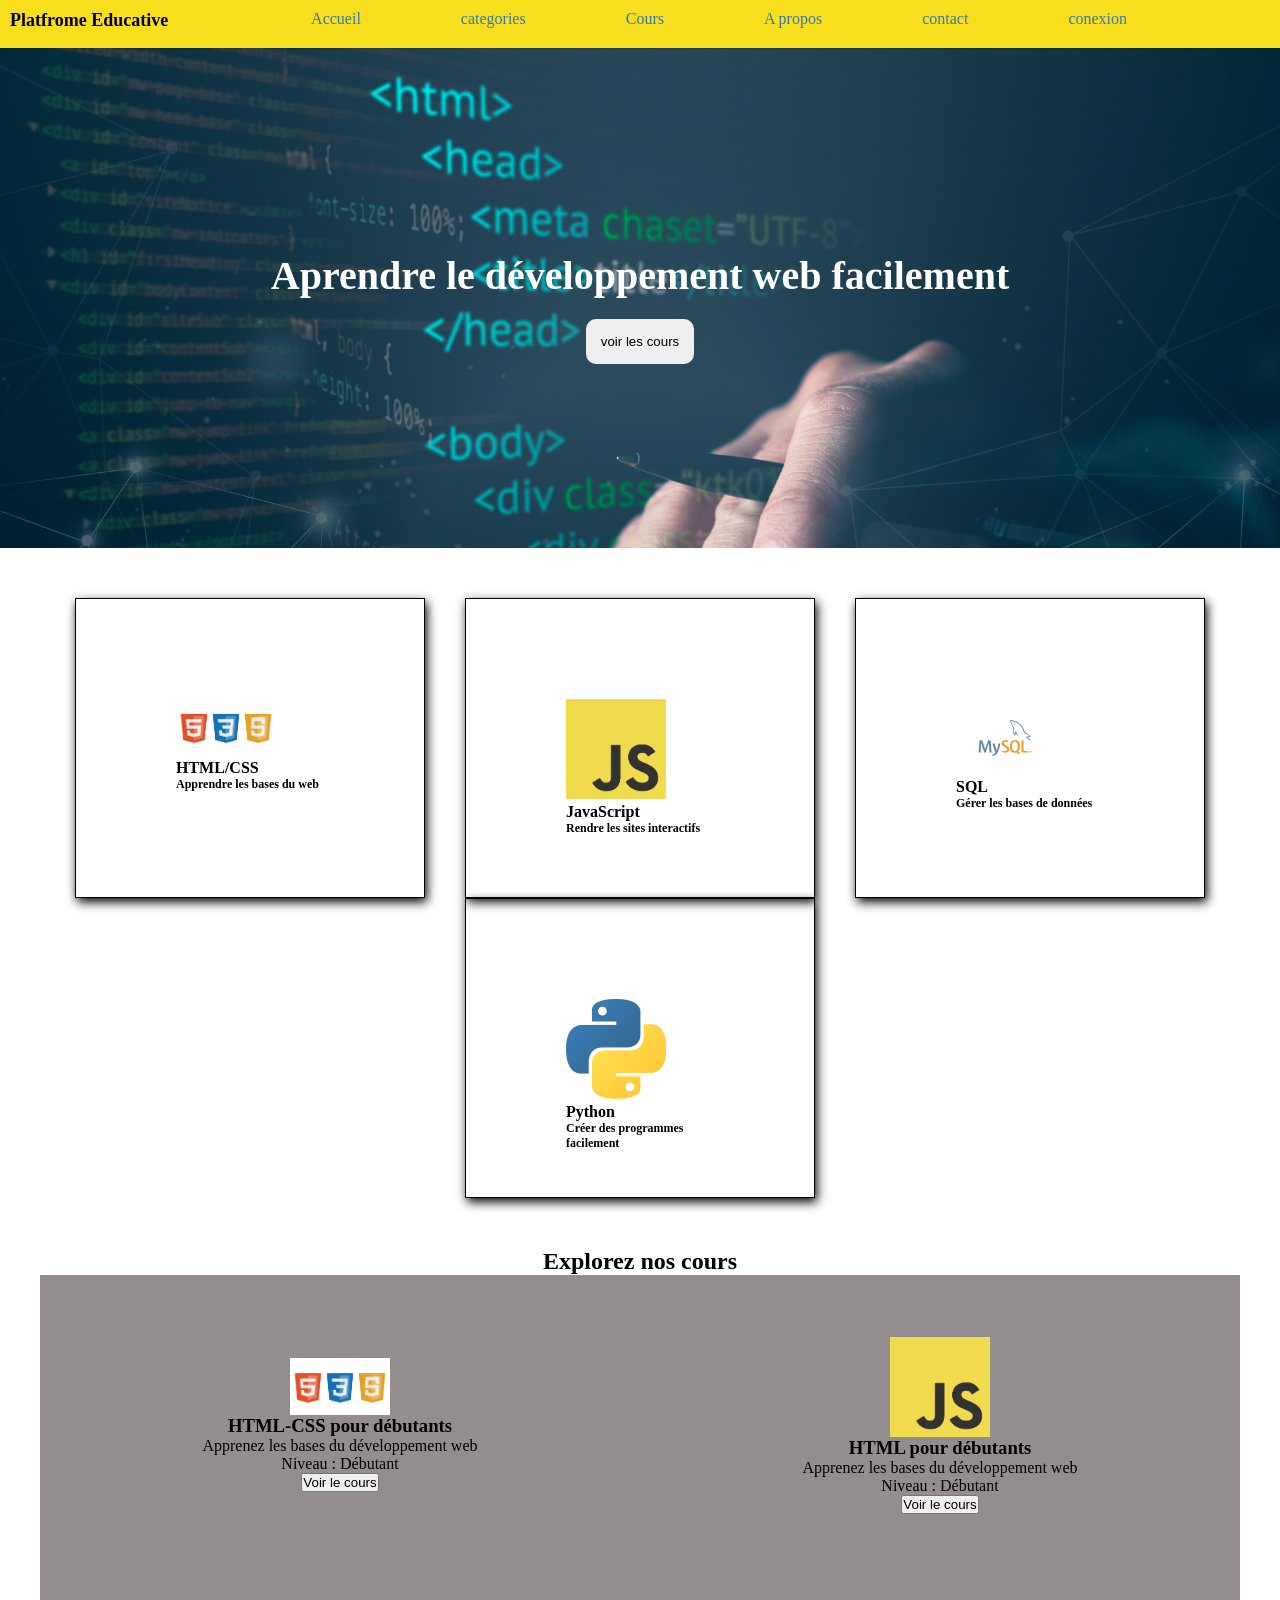
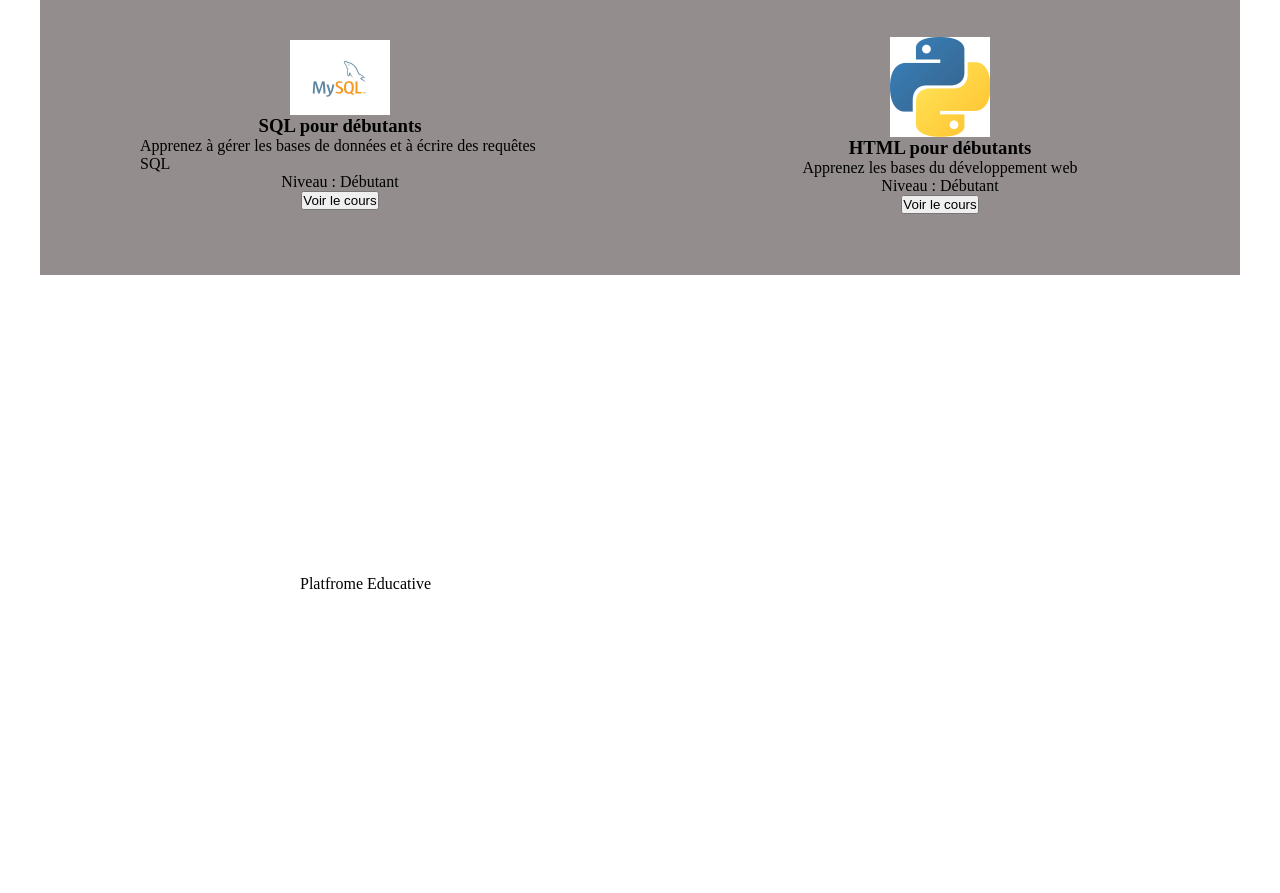
==== index.html @ da5acc84 "mon tout premier commit" ====
<!DOCTYPE html>
<html lang="en">

<head>
    <meta charset="UTF-8">
    <meta name="viewport" content="width=device-width, initial-scale=1.0">
    <title>Platfrome Educative</title>
    <link rel="stylesheet" href="style.css">
    <link rel="stylesheet" href="https://cdnjs.cloudflare.com/ajax/libs/font-awesome/6.5.1/css/all.min.css">
</head>

<body>
    <!-- le header -->
    <header>
        <h1 class="logo">Platfrome Educative</h1>
        <nav>
            <ul>
                <li><a href="#hero">Accueil</a></li>
                <li><a href="#categories">categories</a></li>
                <li><a href="#Cours">Cours</a></li>
                <li><a href="">A propos</a></li>
                <li><a href="contact">contact</a></li>
                <li><a href="">conexion</a></li>
            </ul>
        </nav>
    </header>

    <main>
        <!-- la section hero -->
        <section id="hero" class="hero">
            <div class="titre-hero">
                <h1>Aprendre le développement web facilement </h1>
                <h2></h2>
                <button>voir les cours</button>
            </div>
        </section>
        <!-- la section categories -->
        <section id="categories" class="categories">
            <!-- les categories de cours son dans cette div qui se nom CARTE -->
            <div class="categories-carte">
                <div class="carte">
                    <img src="images/ht-cs.jpg" alt="html-css">
                    <h3>HTML/CSS</h3>
                    <p>Apprendre les bases du web</p>
                </div>
                <div class="carte">
                    <img src="images/javascript.jpg" alt="javascript">
                    <h3>JavaScript</h3>
                    <p>Rendre les sites interactifs</p>
                </div>
                <div class="carte">
                    <img src="images/sql.jpg" alt="sql">
                    <h3>SQL</h3>
                    <p>Gérer les bases de données</p>
                </div>
                <div class="carte">
                    <img src="images/python.jpg" alt="python">
                    <h3>Python</h3>
                    <p>Créer des programmes facilement</p>
                </div>

            </div>
        </section>
        <!-- la section cours -->
        <section id="Cours" class="cours">
            <h2>Explorez nos cours </h2>
            <div class="conteneur-cours">
                <div class="carte-cours-html-css">
                    <img src="images/ht-cs.jpg" alt="html-css">
                    <h3>HTML-CSS pour débutants</h3>
                    <p>
                        Apprenez les bases du développement web
                    </p>
                    <span>Niveau : Débutant</span>
                    <button>Voir le cours</button>
                </div>
                <div class="carte-cours-js">
                    <img src="images/javascript.jpg" alt="javascript">
                    <h3>HTML pour débutants</h3>
                    <p>
                        Apprenez les bases du développement web
                    </p>
                    <span>Niveau : Débutant</span>
                    <button>Voir le cours</button>
                </div>
                <div class="carte-cours-sql">
                    <img src="images/sql.jpg" alt="sql">
                    <h3>SQL pour débutants</h3>
                    <p>
                        Apprenez à gérer les bases de données et à écrire des requêtes SQL
                    </p>
                    <span>Niveau : Débutant</span>
                    <button>Voir le cours</button>
                </div>
                <div class="carte-cours-python">
                    <img src="images/python.jpg" alt="python">
                    <h3>HTML pour débutants</h3>
                    <p>
                        Apprenez les bases du développement web
                    </p>
                    <span>Niveau : Débutant</span>
                    <button>Voir le cours</button>
                </div>
            </div>
        </section>
        <!-- la section ensignants -->
        <section id="Enseignants" class="ensignants"></section>
        <!-- la section statistique -->
        <section class="statistique"></section>
        <!-- la section temoignage  -->
        <section class="temoignage"></section>
        <!-- la section contact  -->
        <section id="contact" class="contact"></section>
    </main>
    <!-- le footer -->
    <footer>
        <p>Platfrome Educative</p>
    </footer>

</body>

</html>
---- style.css ----
* {
    margin: 0;
    padding: 0;
    box-sizing: border-box;
}

/* les couleurs 
menu:#111827
main:#9CA3AF 
footer:#6B7280*/
body {
    /* background-color: #111827; */
    font-family: serif;
}

header {
    padding: 10px;
    background-color: #f7df1e;
}

.logo {
    font-size: 18px;
    float: left;
}

nav ul {
    display: flex;
    justify-content: center;
    align-items: center;
    list-style: none;
    padding-bottom: 10px;
}

ul li a {
    text-decoration: none;
    color: #3776AB;
    padding: 50px;
}

/* la section hero */
.hero {
    background-image: url('images/html-css-collage-concept.jpg');
    background-size: cover;
    background-repeat: no-repeat;
    padding: 50px;
    height: 500px;
    display: flex;
    justify-content: center;
    align-items: center;
}

.titre-hero {
    display: flex;
    justify-content: center;
    align-items: center;
    flex-direction: column;
}

.titre-hero h1 {
    font-size: 40px;
    color: white;
    padding: 20px;
}

.titre-hero button {
    border: none;
    padding: 15px;
    border-radius: 10px;

}

/* la section categories */
.categories {
    display: flex;
    justify-content: center;
    align-items: center;
    margin: 50px 0;
}
.categories-carte {
    display: flex;
    justify-content: center;
    align-items: center;
    flex-wrap: wrap;
}

.categories-carte img {
    width: 100px;
    height: auto;
}

.carte {
    width: 350px;
    height: 300px;
    border: 1px solid black;
    padding: 100px;
    margin: 0 20px;
    box-shadow: 2px 4px 10px black;
    transition: 3s;
}

.carte:hover {
    transform: scale(1.1);
    cursor: pointer;
}

.carte h3 {
    font-size: 16px;
    font-weight: bold;
}

.carte p {
    font-size: 12px;
    font-weight: bold;
}

/* lq section cours */
.cours {
    display: flex;
    justify-content: center;
    align-items: center;
    flex-wrap: wrap;
}

.conteneur-cours {
    display: flex;
    justify-content: center;
    align-items: center;
    flex-wrap: wrap;
    flex-direction: row;
}
.conteneur-cours img {
    width: 100px;
     height: auto;
}

.carte-cours-html-css {
    width: 600px;
    height: 300px;
    padding: 100px;
    display: flex;
    justify-content: center;
    flex-direction: column;
    align-items: center;
    background-color: rgba(78, 65, 65,0.6);
}


.carte-cours-js {
    width: 600px;
        height: 300px;
        padding: 100px;
        display: flex;
        justify-content: center;
        flex-direction: column;
        align-items: center;
        background-color: rgba(78, 65, 65, 0.6);
}

.carte-cours-python {
    width: 600px;
        height: 300px;
        padding: 100px;
        display: flex;
        justify-content: center;
        flex-direction: column;
        align-items: center;
        background-color: rgba(78, 65, 65, 0.6);
}

.carte-cours-sql {
    width: 600px;
        height: 300px;
        padding: 100px;
        display: flex;
        justify-content: center;
        flex-direction: column;
        align-items: center;
        background-color: rgba(78, 65, 65, 0.6);
}

footer {
    padding: 300px;
}
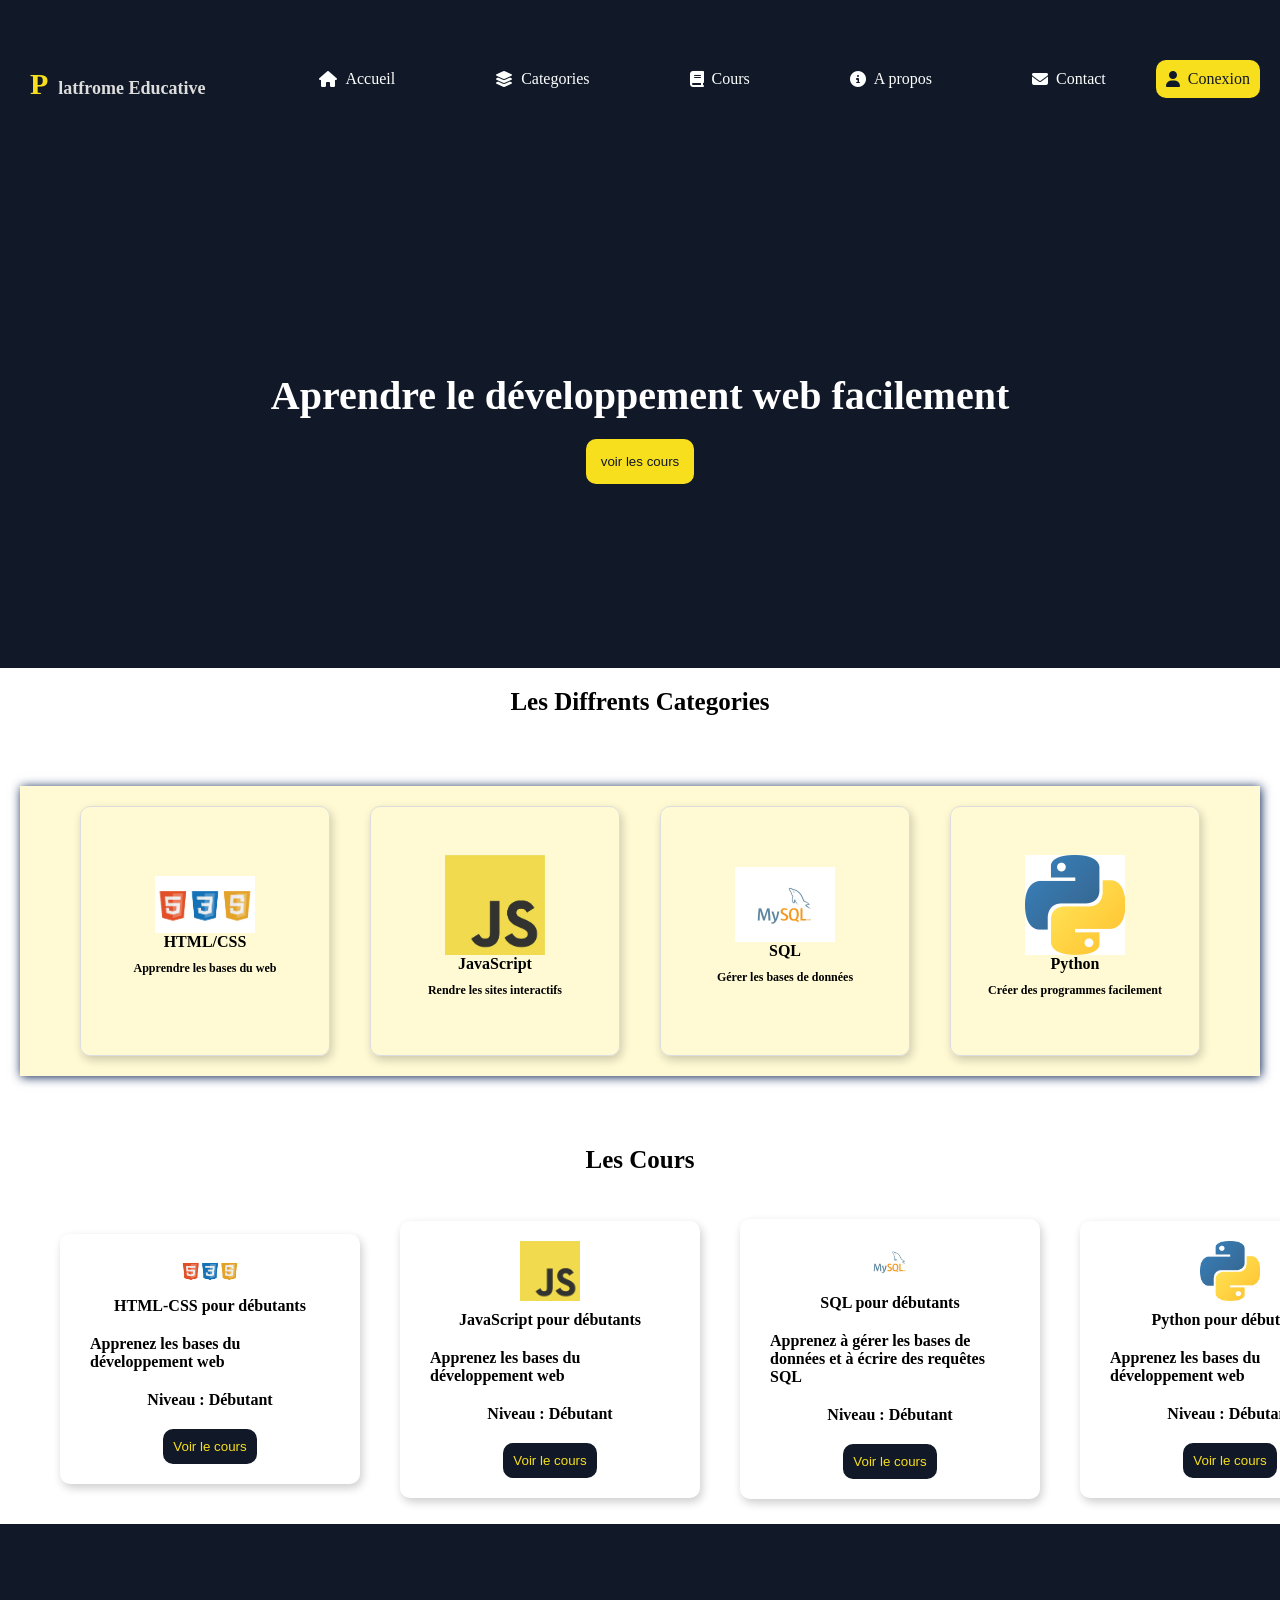
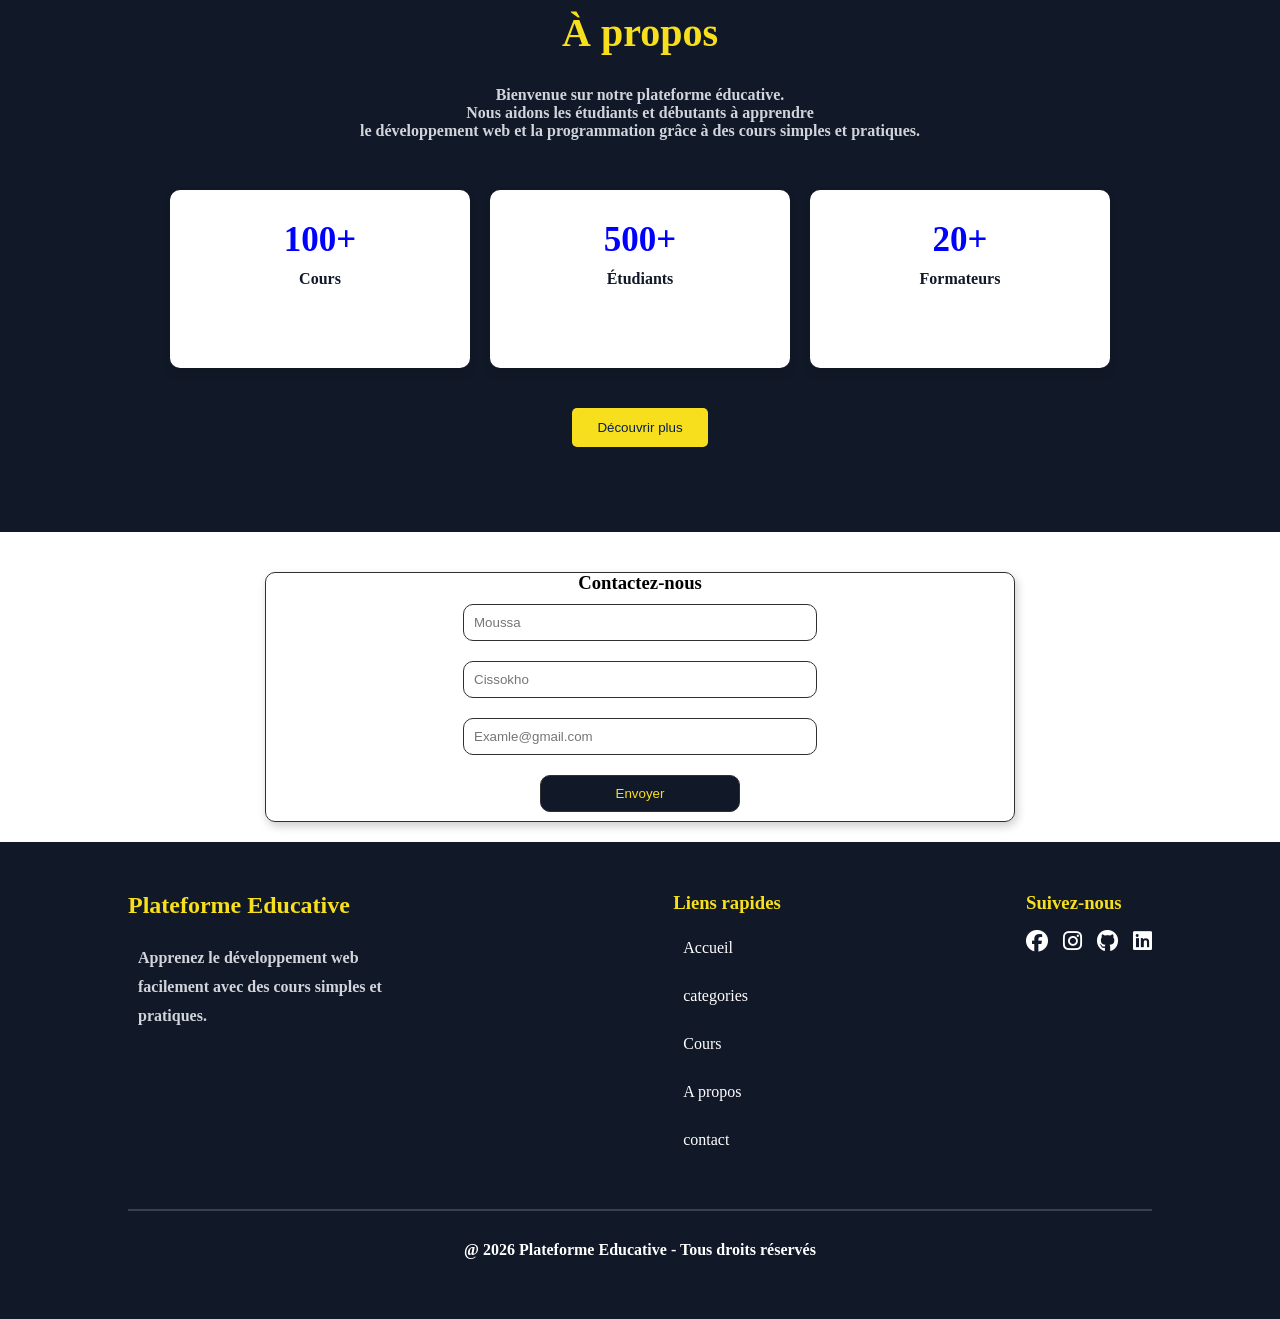
==== commit a09cd1b3: "update" ====
--- a/index.html
+++ b/index.html
@@ -6,21 +6,51 @@
     <meta name="viewport" content="width=device-width, initial-scale=1.0">
     <title>Platfrome Educative</title>
     <link rel="stylesheet" href="style.css">
-    <link rel="stylesheet" href="https://cdnjs.cloudflare.com/ajax/libs/font-awesome/6.5.1/css/all.min.css">
+        <link rel="stylesheet" href="https://cdnjs.cloudflare.com/ajax/libs/font-awesome/6.5.1/css/all.min.css">
 </head>
 
 <body>
     <!-- le header -->
     <header>
-        <h1 class="logo">Platfrome Educative</h1>
+        <h1><span>P</span>latfrome Educative</h1>
         <nav>
             <ul>
-                <li><a href="#hero">Accueil</a></li>
-                <li><a href="#categories">categories</a></li>
-                <li><a href="#Cours">Cours</a></li>
-                <li><a href="">A propos</a></li>
-                <li><a href="contact">contact</a></li>
-                <li><a href="">conexion</a></li>
+            <li>
+                <a href="#hero">
+                    <i class="fa-solid fa-house"></i> Accueil
+                </a>
+            </li>
+            
+            <li>
+                <a href="#categories">
+                    <i class="fa-solid fa-layer-group"></i> Categories
+                </a>
+            </li>
+            
+            <li>
+                <a href="#Cours">
+                    <i class="fa-solid fa-book"></i> Cours
+                </a>
+            </li>
+            
+            <li>
+                <a href="#apropos">
+                    <i class="fa-solid fa-circle-info"></i> A propos
+                </a>
+            </li>
+            
+            <li>
+                <a href="#contact">
+                    <i class="fa-solid fa-envelope"></i> Contact
+                </a>
+            </li>
+            
+            <li>
+                <a href="formulaire.html" id="conexion">
+                    <i class="fa-solid fa-user"></i> Conexion
+                </a>
+            </li>
+            
             </ul>
         </nav>
     </header>
@@ -34,6 +64,9 @@
                 <button>voir les cours</button>
             </div>
         </section>
+        <div class="titre-categories">
+            <h2>Les diffrents categories</h2>
+        </div>
         <!-- la section categories -->
         <section id="categories" class="categories">
             <!-- les categories de cours son dans cette div qui se nom CARTE -->
@@ -61,11 +94,15 @@
 
             </div>
         </section>
+        <!-- la titre de la section-->
+        <div class="titre-cours">
+            <h2>Les cours</h2>
+        </div>
         <!-- la section cours -->
+
         <section id="Cours" class="cours">
-            <h2>Explorez nos cours </h2>
             <div class="conteneur-cours">
-                <div class="carte-cours-html-css">
+                <div class="carte-cours">
                     <img src="images/ht-cs.jpg" alt="html-css">
                     <h3>HTML-CSS pour débutants</h3>
                     <p>
@@ -74,16 +111,16 @@
                     <span>Niveau : Débutant</span>
                     <button>Voir le cours</button>
                 </div>
-                <div class="carte-cours-js">
+                <div class="carte-cours">
                     <img src="images/javascript.jpg" alt="javascript">
-                    <h3>HTML pour débutants</h3>
+                    <h3>JavaScript pour débutants</h3>
                     <p>
                         Apprenez les bases du développement web
                     </p>
                     <span>Niveau : Débutant</span>
                     <button>Voir le cours</button>
                 </div>
-                <div class="carte-cours-sql">
+                <div class="carte-cours">
                     <img src="images/sql.jpg" alt="sql">
                     <h3>SQL pour débutants</h3>
                     <p>
@@ -92,9 +129,9 @@
                     <span>Niveau : Débutant</span>
                     <button>Voir le cours</button>
                 </div>
-                <div class="carte-cours-python">
+                <div class="carte-cours">
                     <img src="images/python.jpg" alt="python">
-                    <h3>HTML pour débutants</h3>
+                    <h3>Python pour débutants</h3>
                     <p>
                         Apprenez les bases du développement web
                     </p>
@@ -103,18 +140,108 @@
                 </div>
             </div>
         </section>
-        <!-- la section ensignants -->
-        <section id="Enseignants" class="ensignants"></section>
-        <!-- la section statistique -->
-        <section class="statistique"></section>
-        <!-- la section temoignage  -->
-        <section class="temoignage"></section>
-        <!-- la section contact  -->
-        <section id="contact" class="contact"></section>
+        <!-- le section A propos -->
+        <section id="apropos" class="apropos">
+            <div class="tous-contenu-apropos">
+                <h2>À propos</h2>
+
+                <p>
+                    Bienvenue sur notre plateforme éducative. <br>
+                    Nous aidons les étudiants et débutants à apprendre <br>
+                    le développement web et la programmation grâce à
+                    des cours simples et pratiques.
+                </p>
+
+                <div class="statistiques">
+
+                    <div class="carte-s">
+                        <h3>100+</h3>
+                        <p>Cours</p>
+                    </div>
+
+                    <div class="carte-s">
+                        <h3>500+</h3>
+                        <p>Étudiants</p>
+                    </div>
+
+                    <div class="carte-s">
+                        <h3>20+</h3>
+                        <p>Formateurs</p>
+                    </div>
+
+                </div>
+
+                <button>Découvrir plus</button>
+            </div>
+        </section>
+        <!-- section conatact -->
+        <section id="contact" class="contact">
+            <form action="#">
+                <h3>Contactez-nous</h3>
+                <input type="text" name="nom" placeholder="Moussa">
+                <input type="text" name="Cissokho" placeholder="Cissokho">
+                <input type="email" name="email" placeholder="Examle@gmail.com">
+                <input type="submit" class="submit" value="Envoyer">
+
+            </form>
+        </section>
     </main>
     <!-- le footer -->
-    <footer>
-        <p>Platfrome Educative</p>
+    <footer class="footer">
+
+        <div class="footer-contenu">
+
+            <!-- logo -->
+            <div class="footer-logo">
+                <h2>Plateforme Educative</h2>
+                <p>
+                    Apprenez le développement web facilement avec
+                    des cours simples et pratiques.
+                </p>
+            </div>
+
+            <!-- liens -->
+            <div class="footer-liens">
+                <h3>Liens rapides</h3>
+
+                <ul>
+                    <li><a href="#hero">Accueil</a></li>
+                    <li><a href="#categories">categories</a></li>
+                    <li><a href="#Cours">Cours</a></li>
+                    <li><a href="#apropos">A propos</a></li>
+                    <li><a href="#contact">contact</a></li>
+                </ul>
+            </div>
+
+            <!-- nos réseaux sociaux -->
+            <div class="footer-social">
+                <h3>Suivez-nous</h3>
+
+                <div class="icons">
+                    <a href="#">
+                        <i class="fa-brands fa-facebook"></i>
+                    </a>
+
+                    <a href="#">
+                        <i class="fa-brands fa-instagram"></i>
+                    </a>
+                    <a href="#">
+                        <i class="fa-brands fa-github"></i>
+                    </a>
+
+                    <a href="#">
+                        <i class="fa-brands fa-linkedin"></i>
+                    </a>
+                </div>
+            </div>
+
+        </div>
+
+        <!-- le bas du footer -->
+        <div class="footer-bas">
+            <p>@ 2026 Plateforme Educative - Tous droits réservés</p>
+        </div>
+
     </footer>
 
 </body>
--- a/style.css
+++ b/style.css
@@ -3,24 +3,40 @@
     padding: 0;
     box-sizing: border-box;
 }
-
-/* les couleurs 
-menu:#111827
-main:#9CA3AF 
-footer:#6B7280*/
+/* les css des tout les icons */
+li a {
+    display: flex;
+    align-items: center;
+    gap: 8px;
+    text-decoration: none;
+}
+
+/* les diffrents  les couleurs
+le coul principal: #111827 
+le 2éme #f7df1e ET le blanc*/
+
 body {
     /* background-color: #111827; */
     font-family: serif;
 }
 
 header {
-    padding: 10px;
-    background-color: #f7df1e;
-}
-
-.logo {
+    display: flex;
+    justify-content: space-between;
+    align-items: center;
+    padding: 20px;
+    background-color: #111827;
+}
+
+header h1 {
     font-size: 18px;
-    float: left;
+    color: #ddd;
+
+}
+
+header span {
+    color: #f7df1e;
+    font-size: 30px;
 }
 
 nav ul {
@@ -33,13 +49,32 @@
 
 ul li a {
     text-decoration: none;
-    color: #3776AB;
+    color: #feffff;
     padding: 50px;
+}
+
+ul li a:hover {
+    color: #f7df1e;
+    cursor: pointer;
+}
+
+#conexion {
+    background-color: #f7df1e;
+    padding: 10px;
+    border-radius: 10px;
+    color: #111827;
+}
+
+#conexion:hover {
+    background-color: #032369;
+    color: #f7df1e;
 }
 
 /* la section hero */
 .hero {
     background-image: url('images/html-css-collage-concept.jpg');
+    background-image: url('images/');
+    background-color: #111827;
     background-size: cover;
     background-repeat: no-repeat;
     padding: 50px;
@@ -58,7 +93,7 @@
 
 .titre-hero h1 {
     font-size: 40px;
-    color: white;
+    color: #ffffff;
     padding: 20px;
 }
 
@@ -66,7 +101,28 @@
     border: none;
     padding: 15px;
     border-radius: 10px;
-
+    background-color: #f7df1e;
+    color: #111827;
+
+}
+
+.titre-hero button:hover {
+    background-color: #032369;
+    color: #f7df1e;
+}
+
+/* titre-categories */
+.titre-categories {
+    display: flex;
+    justify-content: center;
+    align-items: center;
+    margin-bottom: 20px;
+}
+
+.titre-categories h2 {
+    font-size: 25px;
+    padding: 20px;
+    text-transform: capitalize;
 }
 
 /* la section categories */
@@ -74,8 +130,11 @@
     display: flex;
     justify-content: center;
     align-items: center;
-    margin: 50px 0;
-}
+    margin: 50px 20px;
+    background-color: #fffad4;
+    box-shadow: 1px 1px 10px #081f50;
+}
+
 .categories-carte {
     display: flex;
     justify-content: center;
@@ -89,13 +148,18 @@
 }
 
 .carte {
-    width: 350px;
-    height: 300px;
-    border: 1px solid black;
-    padding: 100px;
-    margin: 0 20px;
-    box-shadow: 2px 4px 10px black;
-    transition: 3s;
+    width: 250px;
+    height: 250px;
+    border: 1px solid #ddd;
+    padding: 20px;
+    margin: 20px;
+    box-shadow: 2px 4px 10px rgba(0, 0, 0, 0.2);
+    transition: 0.5s;
+    border-radius: 10px;
+    display: flex;
+    justify-content: center;
+    align-items: center;
+    flex-direction: column;
 }
 
 .carte:hover {
@@ -113,7 +177,21 @@
     font-weight: bold;
 }
 
-/* lq section cours */
+/* titre-cours */
+.titre-cours {
+    display: flex;
+    justify-content: center;
+    align-items: center;
+    margin-bottom: 20px;
+}
+
+.titre-cours h2 {
+    font-size: 25px;
+    padding: 20px;
+    text-transform: capitalize;
+}
+
+/* la section cours */
 .cours {
     display: flex;
     justify-content: center;
@@ -124,60 +202,259 @@
 .conteneur-cours {
     display: flex;
     justify-content: center;
-    align-items: center;
-    flex-wrap: wrap;
-    flex-direction: row;
-}
+    width: 100%;
+    flex-wrap: wrap;
+    height: 250px;
+    padding: 20px;
+    margin: 20px;
+    transition: 0.5s;
+    border-radius: 10px;
+    flex-direction: column;
+}
+
 .conteneur-cours img {
-    width: 100px;
-     height: auto;
-}
-
-.carte-cours-html-css {
-    width: 600px;
-    height: 300px;
-    padding: 100px;
-    display: flex;
-    justify-content: center;
-    flex-direction: column;
-    align-items: center;
-    background-color: rgba(78, 65, 65,0.6);
-}
-
-
-.carte-cours-js {
-    width: 600px;
-        height: 300px;
-        padding: 100px;
-        display: flex;
-        justify-content: center;
-        flex-direction: column;
-        align-items: center;
-        background-color: rgba(78, 65, 65, 0.6);
-}
-
-.carte-cours-python {
-    width: 600px;
-        height: 300px;
-        padding: 100px;
-        display: flex;
-        justify-content: center;
-        flex-direction: column;
-        align-items: center;
-        background-color: rgba(78, 65, 65, 0.6);
-}
-
-.carte-cours-sql {
-    width: 600px;
-        height: 300px;
-        padding: 100px;
-        display: flex;
-        justify-content: center;
-        flex-direction: column;
-        align-items: center;
-        background-color: rgba(78, 65, 65, 0.6);
-}
-
-footer {
-    padding: 300px;
+    width: 60px;
+    height: auto;
+}
+
+.carte-cours {
+    width: 300px;
+    padding: 20px;
+    margin: 20px;
+    border-radius: 10px;
+    box-shadow: 2px 4px 10px rgba(0, 0, 0, 0.2);
+    display: flex;
+    justify-content: center;
+    align-items: center;
+    flex-direction: column;
+}
+
+.conteneur-cours button {
+    padding: 10px;
+    margin-top: 10px;
+    border: none;
+    border-radius: 10px;
+    background-color: #111827;
+    color: #f7df1e;
+}
+
+.conteneur-cours h3,
+p,
+span {
+    padding: 10px;
+    font-size: 16px;
+    font-weight: bold;
+}
+
+/* la section A propos */
+.apropos {
+    margin: 20px 0;
+    padding: 80px 20px;
+    background-color: #111827;
+}
+
+.tous-contenu-apropos {
+    text-align: center;
+    padding: 5px;
+}
+
+.tous-contenu-apropos h2 {
+    font-size: 40px;
+    margin-bottom: 20px;
+    color: #f7df1e;
+}
+
+.tous-contenu-apropos p {
+    max-width: 700px;
+    margin: auto;
+    color: #d1d5db;
+    margin-bottom: 40px;
+}
+
+.statistiques {
+    display: flex;
+    justify-content: center;
+    gap: 20px;
+    flex-wrap: wrap;
+    margin-bottom: 40px;
+}
+
+.carte-s {
+    background-color: rgb(255, 255, 255);
+    padding: 30px;
+    width: 300px;
+    border-radius: 10px;
+    box-shadow: 0 5px 10px rgba(0, 0, 0, 0.1);
+}
+
+.carte-s h3 {
+    font-size: 35px;
+    color: blue;
+}
+
+.carte-s p {
+    color: #111827;
+}
+
+.tous-contenu-apropos button {
+    padding: 12px 25px;
+    border: none;
+    background-color: #f7df1e;
+    color: #081f50;
+    border-radius: 5px;
+    cursor: pointer;
+}
+
+.tous-contenu-apropos button:hover {
+    background-color: #081f50;
+    color: #f7df1e;
+}
+/* la partie contact  */
+.contact {
+    display: flex;
+    justify-content: center;
+    align-items: center;
+    flex-wrap: wrap;
+    width: 100%;
+}
+
+form {
+    width: 750px;
+    height: 250px;
+    border: 1px solid #322f2f;
+    padding: 20px;
+    margin: 20px;
+    box-shadow: 2px 4px 10px rgba(0, 0, 0, 0.2);
+    transition: 0.5s;
+    border-radius: 10px;
+    display: flex;
+    justify-content: center;
+    align-items: center;
+    flex-direction: column;
+}
+
+form h3 {
+    margin-top: 0px;
+}
+
+input {
+    width: 50%;
+    padding: 10px;
+    margin: 10px 0;
+    border: 1px solid #322f2f;
+    border-radius: 10px;
+}
+.submit{
+    background-color: #111827;
+        color: #f7df1e;
+        width: 200px;
+}
+
+/* la formulaire de pour se conectez */
+.formulaire {
+    display: flex;
+    justify-content: center;
+    align-items: center;
+    flex-wrap: wrap;
+    flex-direction: column;
+    height: 100vh;
+    background-color: #032369;
+}
+
+.formulaire form {
+    background-color: #feffff;
+    border-radius: 10px;
+}
+
+.formulaire h2 {
+    color: #feffff;
+}
+
+.formulaire input {
+    border-radius: 10px;
+}
+
+.formulaire input[type="submit"] {
+    background-color: #111827;
+    color: #f7df1e;
+    width: 200px;
+}
+
+/* le footer */
+.footer {
+    background-color: #111827;
+    color: white;
+    padding: 50px 10%;
+}
+
+/* tous les contenus du footer */
+.footer-contenu {
+    display: flex;
+    justify-content: space-between;
+    flex-wrap: wrap;
+    gap: 40px;
+}
+
+.footer-logo {
+    width: 300px;
+}
+
+/* le logo du footer */
+.footer-logo h2 {
+    margin-bottom: 15px;
+    color: #f7df1e;
+}
+
+.footer-logo p {
+    line-height: 1.8;
+    color: #d1d5db;
+}
+
+.footer-liens h3,
+.footer-social h3 {
+    margin-bottom: 15px;
+    color: #f7df1e;
+}
+
+/* les lien rapide */
+.footer-liens ul {
+    list-style: none;
+}
+
+.footer-liens ul li {
+    margin: 10px 0;
+}
+
+.footer-liens ul li a {
+    text-decoration: none;
+    color: white;
+    padding: 10px;
+}
+
+.footer-liens ul li a:hover {
+    color: #f7df1e;
+    cursor: pointer;
+}
+
+/* les icones du resaux  */
+.icons {
+    display: flex;
+    gap: 15px;
+}
+
+.icons a {
+    color: white;
+    font-size: 22px;
+}
+
+.icons a:hover {
+    color: #f7df1e;
+}
+
+/* pqrtie bas du footer */
+.footer-bas {
+    text-align: center;
+    margin-top: 40px;
+    padding-top: 20px;
+    border-top: 2px solid #374151;
 }
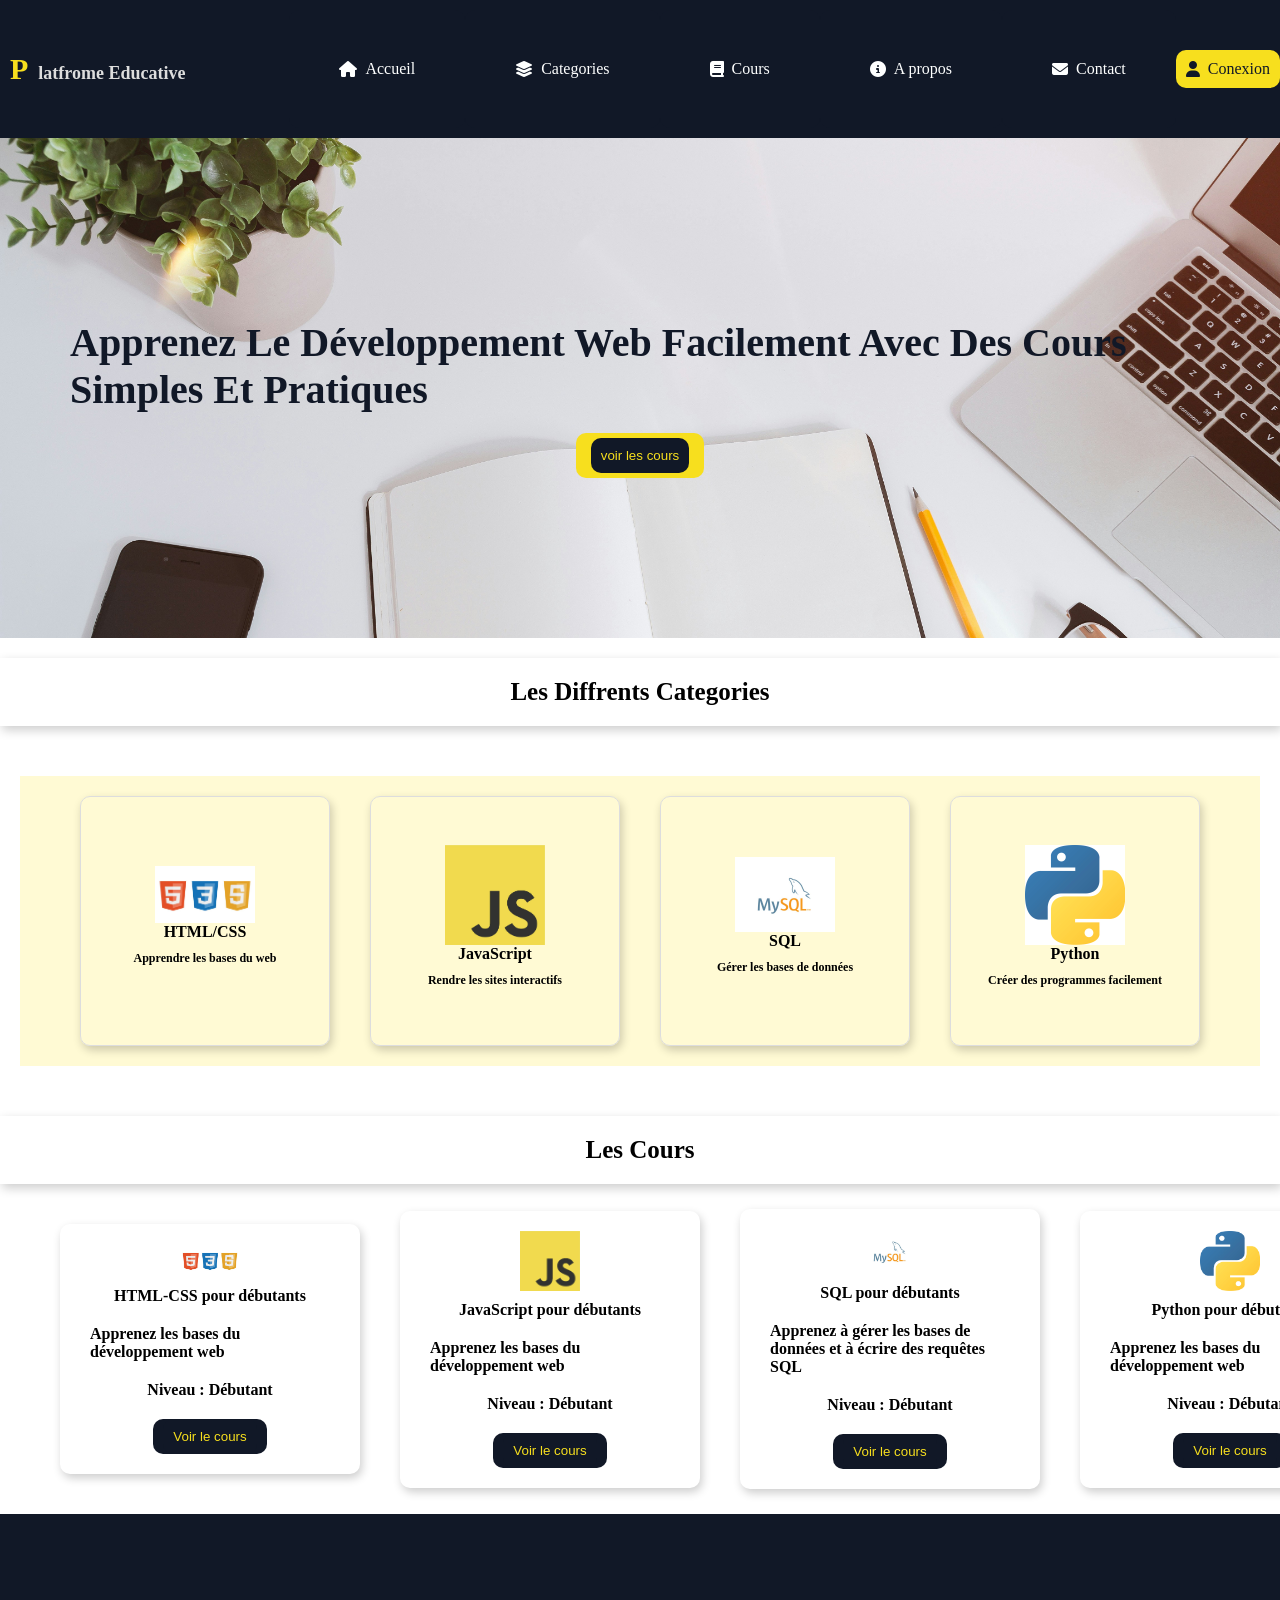
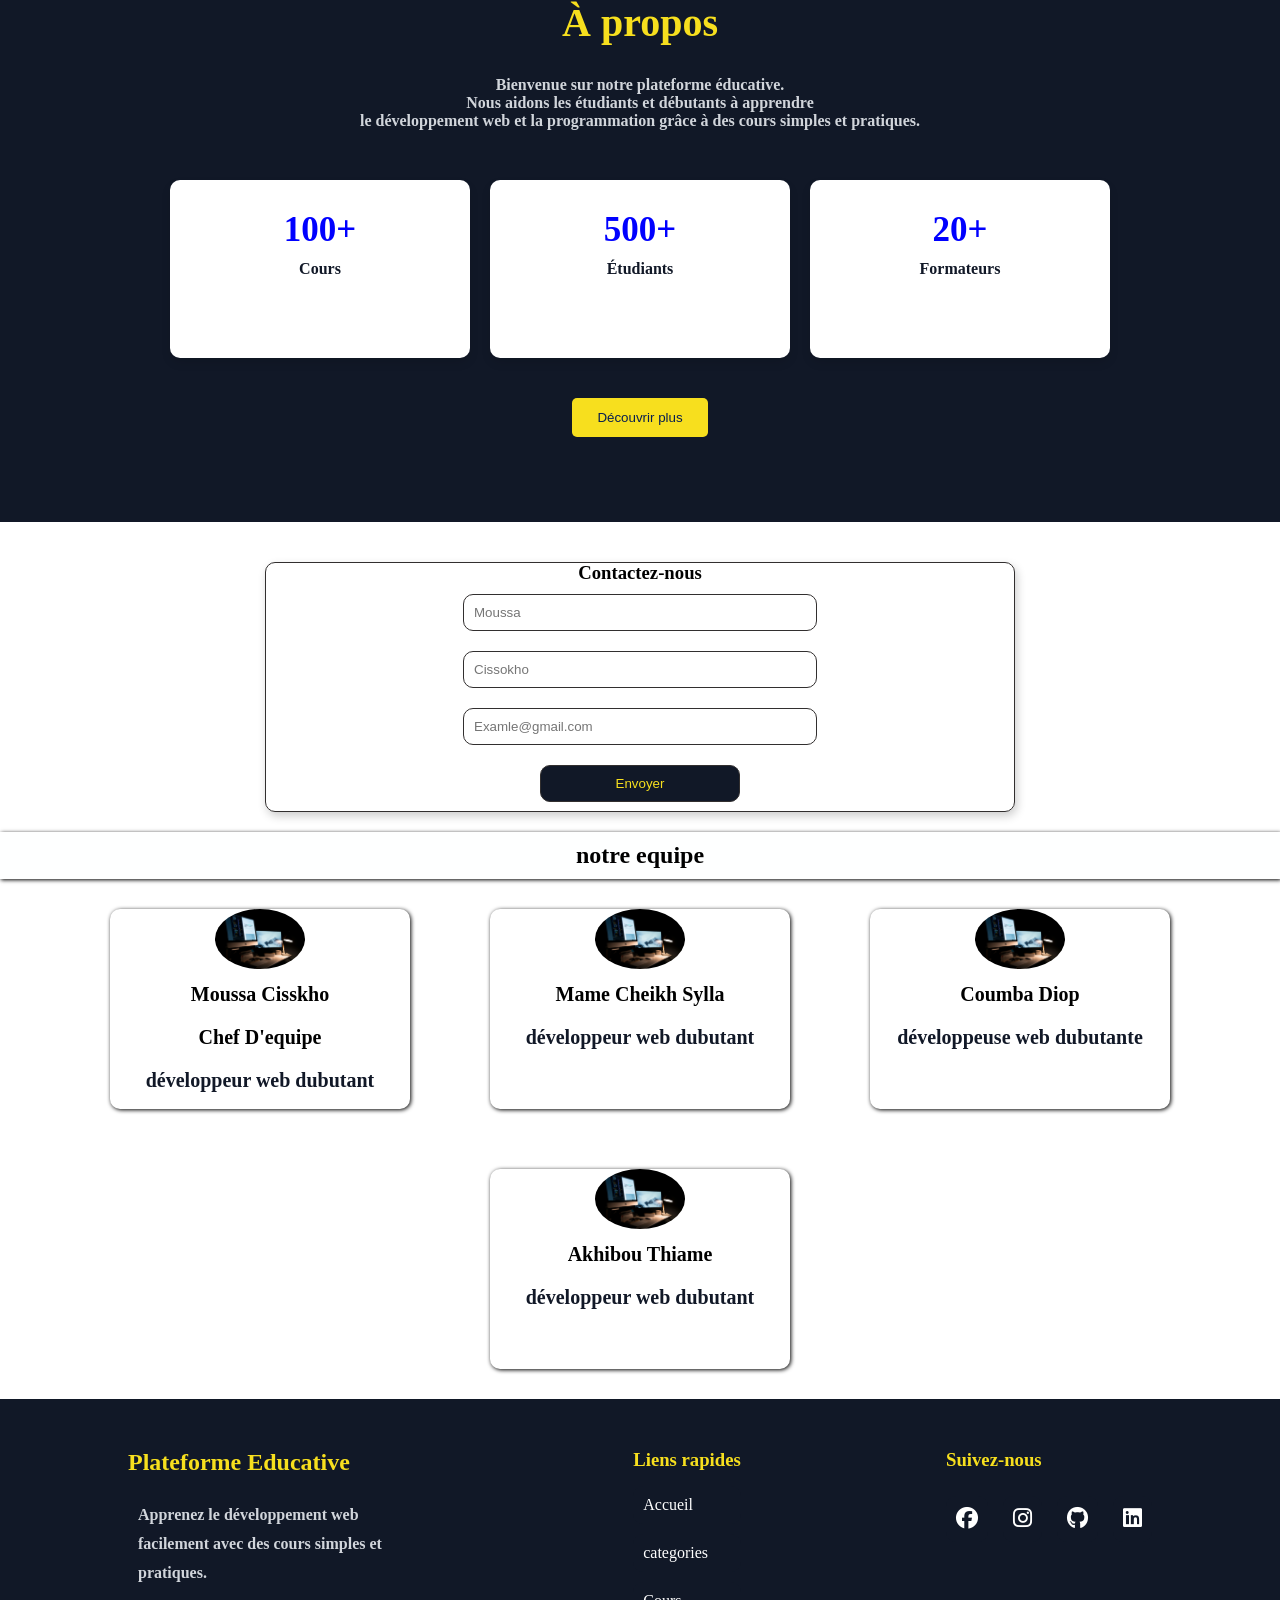
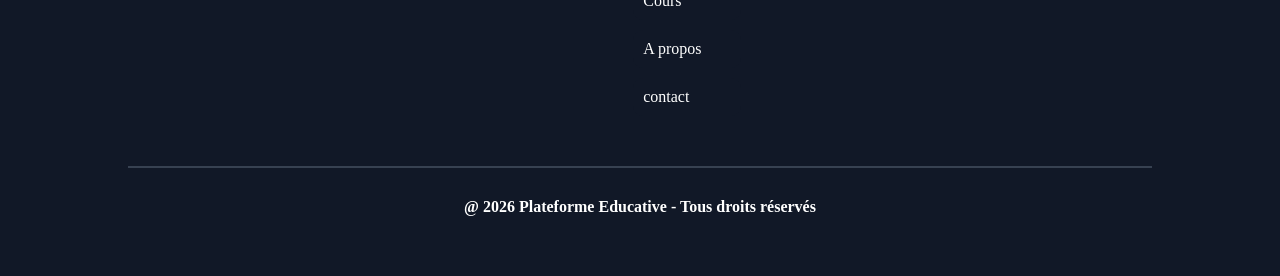
==== commit 54a3f310: "ajout de la section cours et les iframe" ====
--- a/index.html
+++ b/index.html
@@ -6,7 +6,7 @@
     <meta name="viewport" content="width=device-width, initial-scale=1.0">
     <title>Platfrome Educative</title>
     <link rel="stylesheet" href="style.css">
-        <link rel="stylesheet" href="https://cdnjs.cloudflare.com/ajax/libs/font-awesome/6.5.1/css/all.min.css">
+    <link rel="stylesheet" href="https://cdnjs.cloudflare.com/ajax/libs/font-awesome/6.5.1/css/all.min.css">
 </head>
 
 <body>
@@ -15,42 +15,42 @@
         <h1><span>P</span>latfrome Educative</h1>
         <nav>
             <ul>
-            <li>
-                <a href="#hero">
-                    <i class="fa-solid fa-house"></i> Accueil
-                </a>
-            </li>
-            
-            <li>
-                <a href="#categories">
-                    <i class="fa-solid fa-layer-group"></i> Categories
-                </a>
-            </li>
-            
-            <li>
-                <a href="#Cours">
-                    <i class="fa-solid fa-book"></i> Cours
-                </a>
-            </li>
-            
-            <li>
-                <a href="#apropos">
-                    <i class="fa-solid fa-circle-info"></i> A propos
-                </a>
-            </li>
-            
-            <li>
-                <a href="#contact">
-                    <i class="fa-solid fa-envelope"></i> Contact
-                </a>
-            </li>
-            
-            <li>
-                <a href="formulaire.html" id="conexion">
-                    <i class="fa-solid fa-user"></i> Conexion
-                </a>
-            </li>
-            
+                <li>
+                    <a href="#hero">
+                        <i class="fa-solid fa-house"></i> Accueil
+                    </a>
+                </li>
+
+                <li>
+                    <a href="#categories">
+                        <i class="fa-solid fa-layer-group"></i> Categories
+                    </a>
+                </li>
+
+                <li>
+                    <a href="#Cours">
+                        <i class="fa-solid fa-book"></i> Cours
+                    </a>
+                </li>
+
+                <li>
+                    <a href="#apropos">
+                        <i class="fa-solid fa-circle-info"></i> A propos
+                    </a>
+                </li>
+
+                <li>
+                    <a href="#contact">
+                        <i class="fa-solid fa-envelope"></i> Contact
+                    </a>
+                </li>
+
+                <li>
+                    <a href="formulaire.html" id="conexion">
+                        <i class="fa-solid fa-user"></i> Conexion
+                    </a>
+                </li>
+
             </ul>
         </nav>
     </header>
@@ -59,9 +59,11 @@
         <!-- la section hero -->
         <section id="hero" class="hero">
             <div class="titre-hero">
-                <h1>Aprendre le développement web facilement </h1>
-                <h2></h2>
-                <button>voir les cours</button>
+                <h1> Apprenez le développement web facilement avec
+                    des cours simples et pratiques
+                </h1>
+
+                <button><a href="#cours">voir les cours</a></button>
             </div>
         </section>
         <div class="titre-categories">
@@ -109,7 +111,7 @@
                         Apprenez les bases du développement web
                     </p>
                     <span>Niveau : Débutant</span>
-                    <button>Voir le cours</button>
+                    <button><a href="cours-ht-cs.html">Voir le cours</a></button>
                 </div>
                 <div class="carte-cours">
                     <img src="images/javascript.jpg" alt="javascript">
@@ -118,7 +120,7 @@
                         Apprenez les bases du développement web
                     </p>
                     <span>Niveau : Débutant</span>
-                    <button>Voir le cours</button>
+                    <button><a href="cours-j.html">Voir le cours</a></button>
                 </div>
                 <div class="carte-cours">
                     <img src="images/sql.jpg" alt="sql">
@@ -127,7 +129,7 @@
                         Apprenez à gérer les bases de données et à écrire des requêtes SQL
                     </p>
                     <span>Niveau : Débutant</span>
-                    <button>Voir le cours</button>
+                    <button><a href="cours-sql.html">Voir le cours</a></button>
                 </div>
                 <div class="carte-cours">
                     <img src="images/python.jpg" alt="python">
@@ -136,7 +138,7 @@
                         Apprenez les bases du développement web
                     </p>
                     <span>Niveau : Débutant</span>
-                    <button>Voir le cours</button>
+                    <button><a href="cours-python.html">Voir le cours</a></button>
                 </div>
             </div>
         </section>
@@ -185,6 +187,36 @@
 
             </form>
         </section>
+        <!-- la section de l'equipe  -->
+         <section class="equipe">
+            <div class="titre-equipe">
+                <h2>notre equipe</h2>
+            </div>
+            <div class="contenu-equipe">
+                <div class="carte-equipe">
+                    <img src="images/h1.jpg" alt="">
+                    <h3>Moussa Cisskho</h3>
+                    <h3>chef d'equipe</h3>
+                    <p>développeur web dubutant</p>
+                </div>
+                <div class="carte-equipe">
+                    <img src="images/h1.jpg" alt="">
+                    <h3>Mame cheikh sylla</h3>
+                    <p>développeur web dubutant</p>
+                   
+                </div>
+                <div class="carte-equipe">
+                    <img src="images/h1.jpg" alt="">
+                    <h3>Coumba diop</h3>
+                    <p>développeuse web dubutante</p>
+                </div>
+                <div class="carte-equipe">
+                    <img src="images/h1.jpg" alt="">
+                    <h3>Akhibou thiame</h3>
+                    <p>développeur web dubutant</p>
+                </div>
+            </div>
+         </section>
     </main>
     <!-- le footer -->
     <footer class="footer">
--- a/style.css
+++ b/style.css
@@ -3,6 +3,7 @@
     padding: 0;
     box-sizing: border-box;
 }
+
 /* les css des tout les icons */
 li a {
     display: flex;
@@ -24,7 +25,7 @@
     display: flex;
     justify-content: space-between;
     align-items: center;
-    padding: 20px;
+    padding: 0;
     background-color: #111827;
 }
 
@@ -72,9 +73,11 @@
 
 /* la section hero */
 .hero {
-    background-image: url('images/html-css-collage-concept.jpg');
-    background-image: url('images/');
-    background-color: #111827;
+    /* background-image: url('images/html-css-collage-concept.jpg');
+    background-image: url('images/h1.jpg');
+    background-image: url('images/h3.jpg'); */
+    background-image: url('images/h2.jpg');
+    /* background-color: #111827; */
     background-size: cover;
     background-repeat: no-repeat;
     padding: 50px;
@@ -93,8 +96,9 @@
 
 .titre-hero h1 {
     font-size: 40px;
-    color: #ffffff;
-    padding: 20px;
+    color: #111827;
+    padding: 20px;
+    text-transform: capitalize;
 }
 
 .titre-hero button {
@@ -117,6 +121,9 @@
     justify-content: center;
     align-items: center;
     margin-bottom: 20px;
+    margin-top: 20px;
+    background-color: #ffffff;
+    box-shadow: 2px 4px 10px rgba(0, 0, 0, 0.2);
 }
 
 .titre-categories h2 {
@@ -132,7 +139,6 @@
     align-items: center;
     margin: 50px 20px;
     background-color: #fffad4;
-    box-shadow: 1px 1px 10px #081f50;
 }
 
 .categories-carte {
@@ -183,6 +189,8 @@
     justify-content: center;
     align-items: center;
     margin-bottom: 20px;
+    background-color: #ffffff;
+    box-shadow: 2px 4px 10px rgba(0, 0, 0, 0.2);
 }
 
 .titre-cours h2 {
@@ -207,7 +215,6 @@
     height: 250px;
     padding: 20px;
     margin: 20px;
-    transition: 0.5s;
     border-radius: 10px;
     flex-direction: column;
 }
@@ -229,13 +236,14 @@
     flex-direction: column;
 }
 
-.conteneur-cours button {
+.conteneur-cours button,a {
     padding: 10px;
     margin-top: 10px;
     border: none;
     border-radius: 10px;
     background-color: #111827;
     color: #f7df1e;
+    text-decoration: none;
 }
 
 .conteneur-cours h3,
@@ -309,6 +317,7 @@
     background-color: #081f50;
     color: #f7df1e;
 }
+
 /* la partie contact  */
 .contact {
     display: flex;
@@ -344,30 +353,33 @@
     border: 1px solid #322f2f;
     border-radius: 10px;
 }
-.submit{
+
+.submit {
     background-color: #111827;
-        color: #f7df1e;
-        width: 200px;
-}
-
-/* la formulaire de pour se conectez */
+    color: #f7df1e;
+    width: 200px;
+}
+
+/* la partie formulaire de pour se conectez */
 .formulaire {
     display: flex;
     justify-content: center;
     align-items: center;
     flex-wrap: wrap;
     flex-direction: column;
-    height: 100vh;
+    height: 76vh;
     background-color: #032369;
 }
 
 .formulaire form {
     background-color: #feffff;
     border-radius: 10px;
+
 }
 
 .formulaire h2 {
     color: #feffff;
+    text-transform: capitalize;
 }
 
 .formulaire input {
@@ -379,6 +391,64 @@
     color: #f7df1e;
     width: 200px;
 }
+
+/*  la section de l'equipe */
+.equipe {
+    display: flex;
+    justify-content: center;
+    text-align: center;
+    flex-direction: column;
+   
+}
+.titre-equipe {
+    display: flex;
+    justify-content: center;
+    align-items: center;
+    padding: 10px;
+    background-color: #feffff;
+    box-shadow: 1px 1px 4px black;
+}
+
+.contenu-equipe {
+    display: flex;
+    justify-content: center;
+    align-items: center;
+    flex-wrap: wrap;
+    text-align: center;
+}
+
+.carte-equipe {
+    margin: 30px 40px;
+    width: 300px;
+    border: none;
+    box-shadow: 1px 1px 4px black;
+    border-radius: 10px;
+    height: 200px;
+    transition: 0.1s;
+}
+.carte-equipe:hover{
+   transform: scale(1.1);
+}
+
+.carte-equipe img {
+    width: 90px;
+    padding: 10  px;
+    height: auto;
+    border-radius: 50%;
+}
+.carte-equipe h3{
+    text-transform: capitalize;
+    padding: 10px;
+    font-weight: bold;
+    font-size: 20px;
+
+}
+.carte-equipe p{
+    color: #111827;
+    font-weight: bold;
+    font-size: 20px;
+}
+
 
 /* le footer */
 .footer {
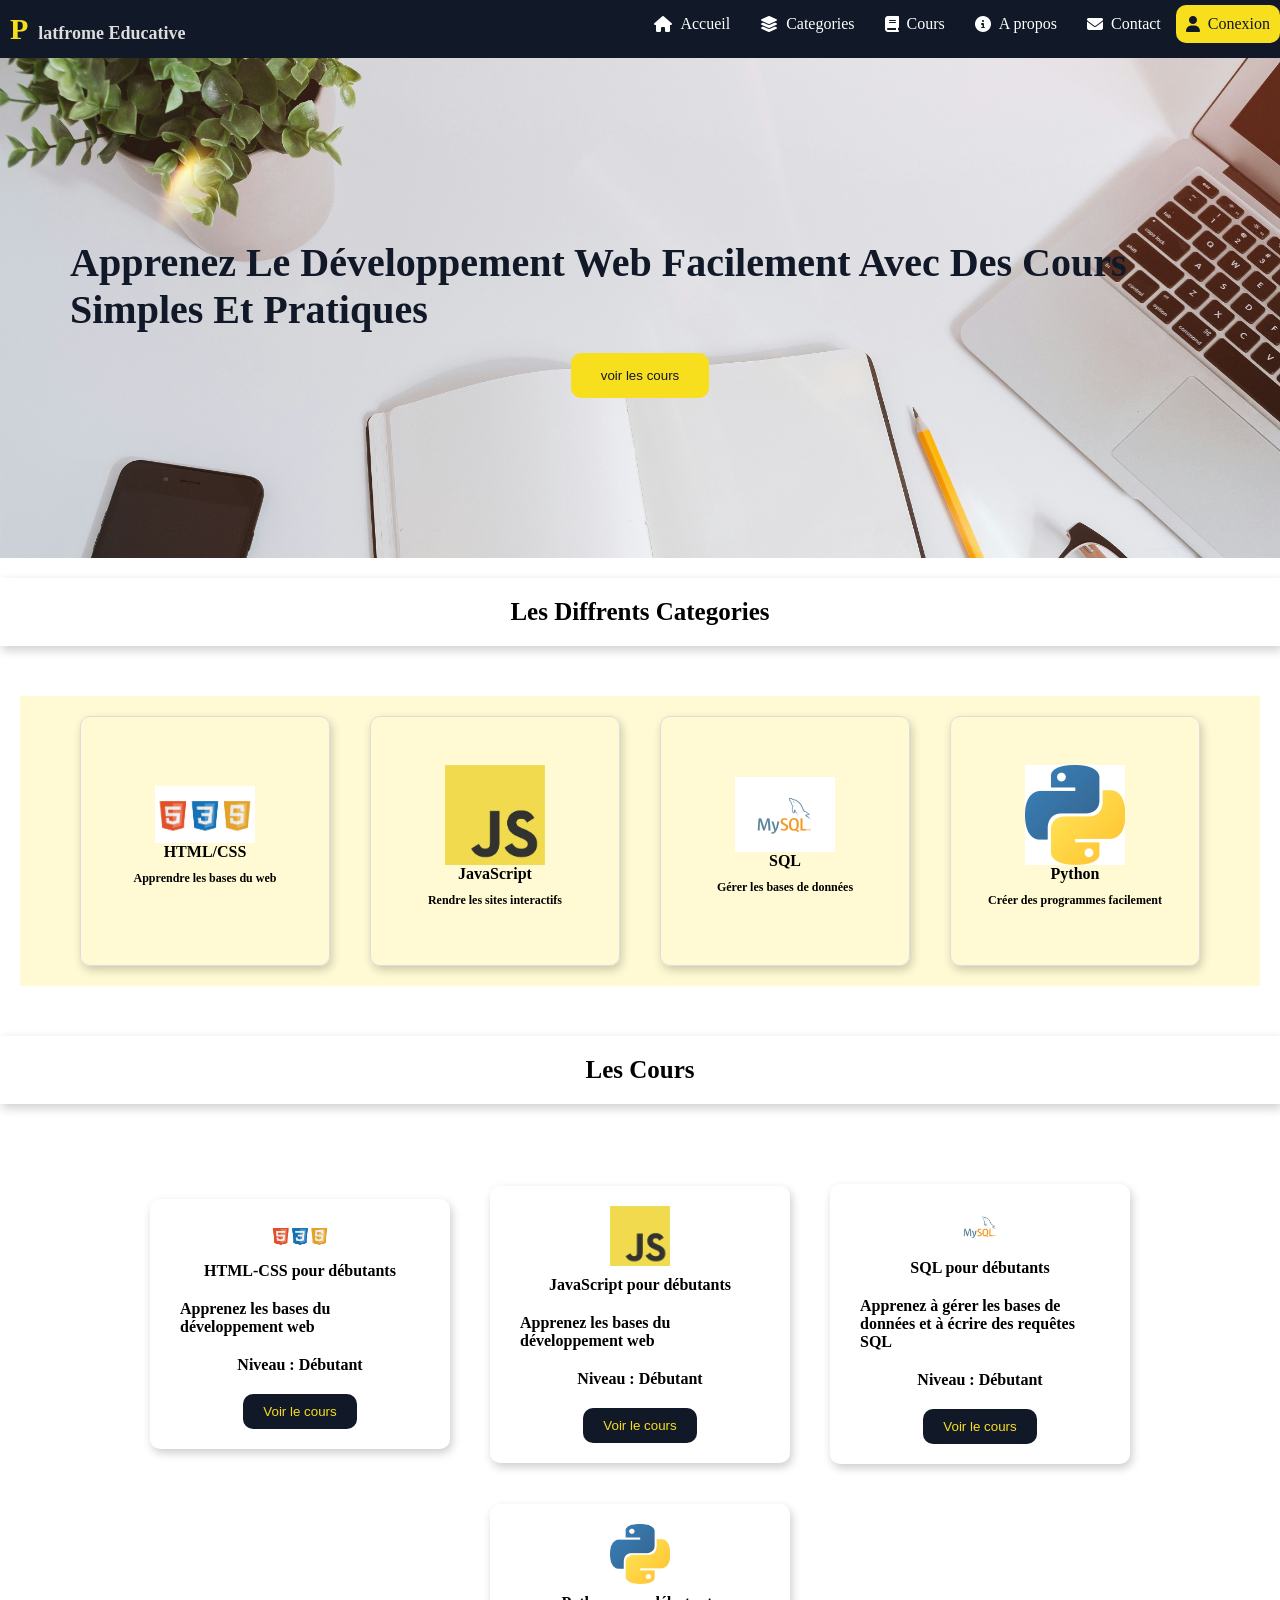
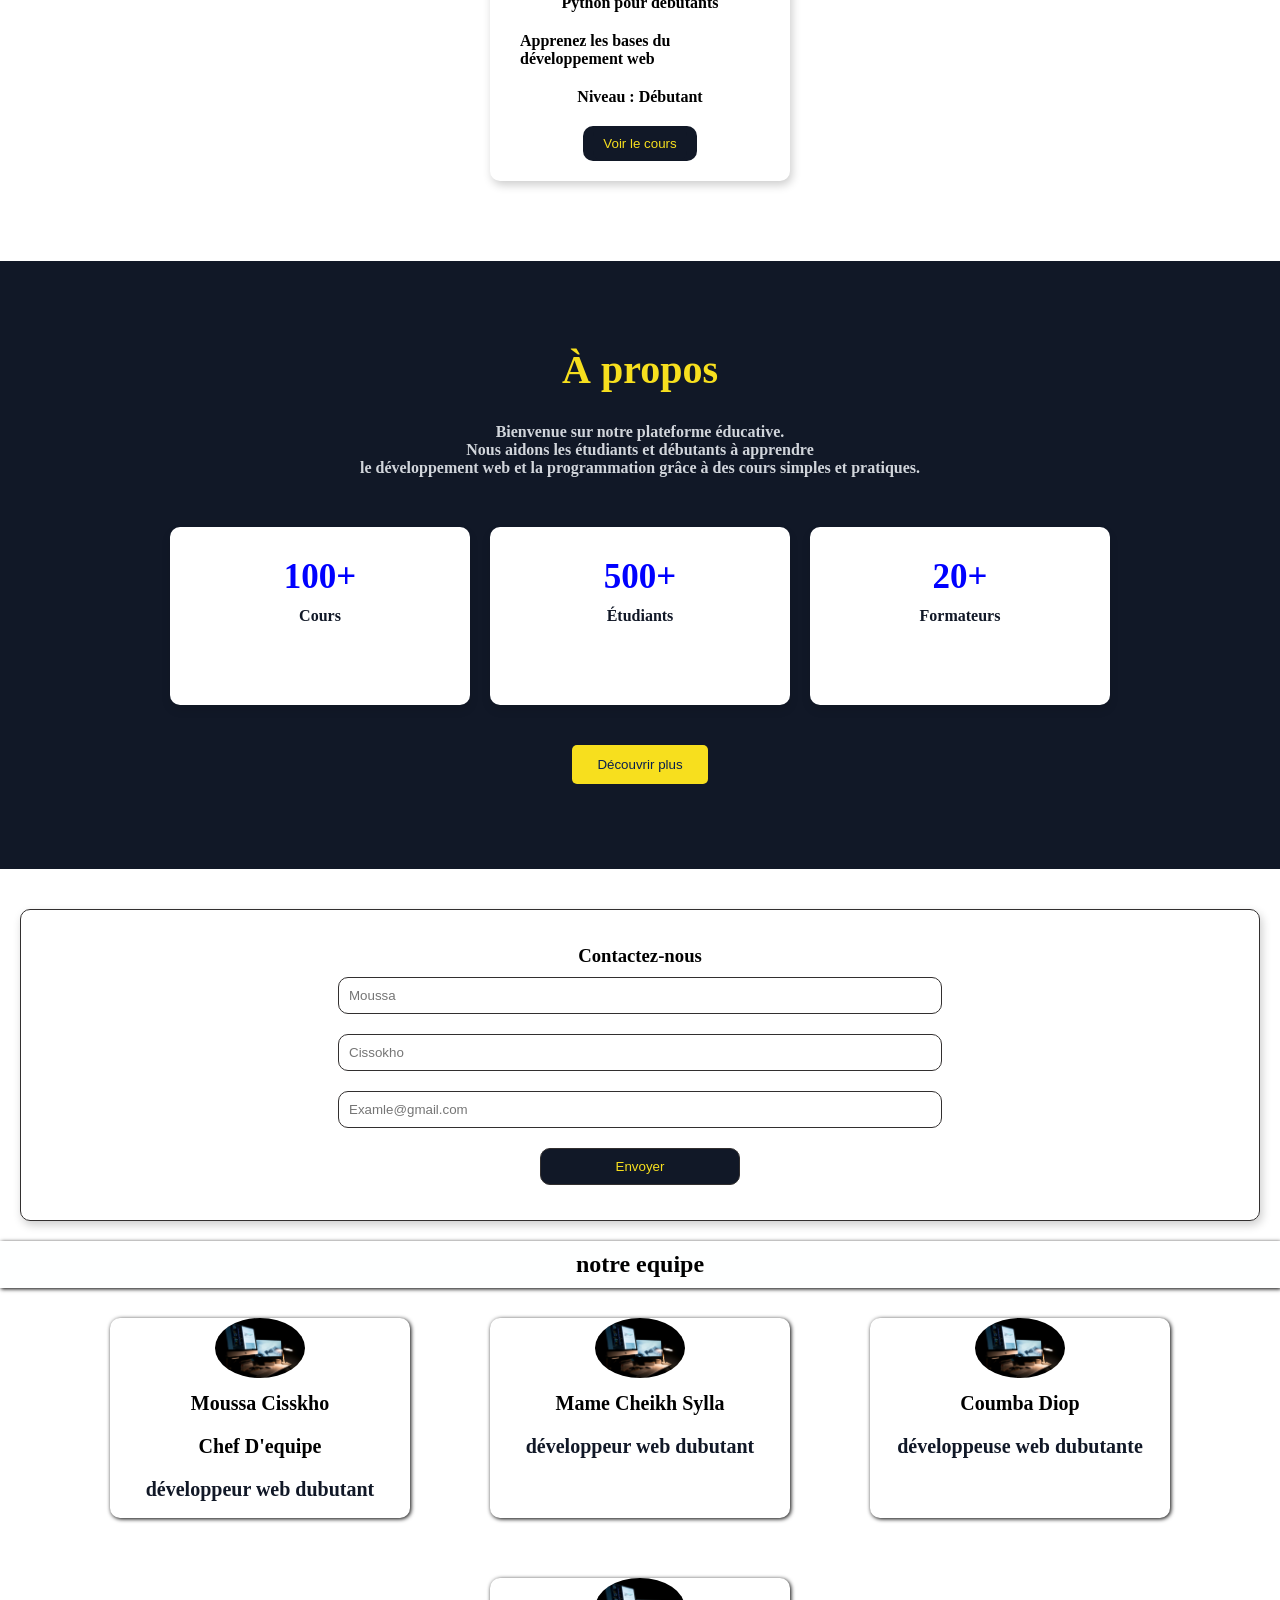
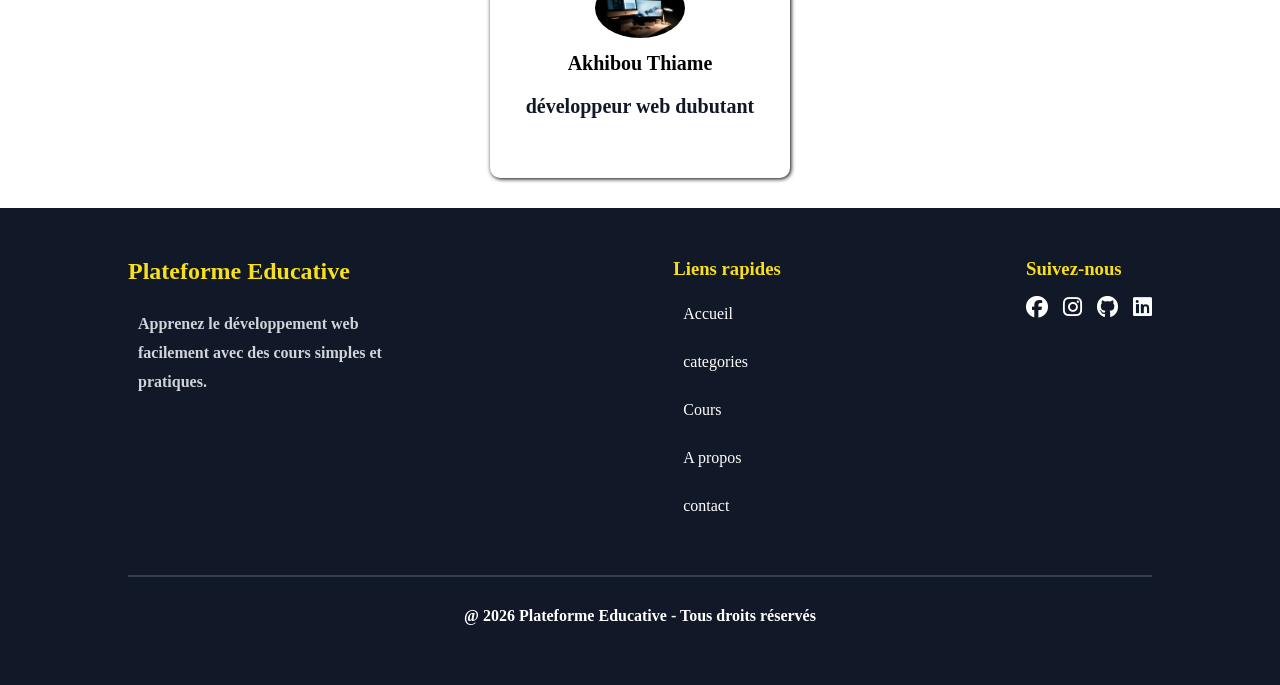
==== commit a5d39433: "Mise a jour por la partie resposive" ====
--- a/index.html
+++ b/index.html
@@ -188,7 +188,7 @@
             </form>
         </section>
         <!-- la section de l'equipe  -->
-         <section class="equipe">
+        <section class="equipe">
             <div class="titre-equipe">
                 <h2>notre equipe</h2>
             </div>
@@ -203,7 +203,7 @@
                     <img src="images/h1.jpg" alt="">
                     <h3>Mame cheikh sylla</h3>
                     <p>développeur web dubutant</p>
-                   
+
                 </div>
                 <div class="carte-equipe">
                     <img src="images/h1.jpg" alt="">
@@ -216,7 +216,7 @@
                     <p>développeur web dubutant</p>
                 </div>
             </div>
-         </section>
+        </section>
     </main>
     <!-- le footer -->
     <footer class="footer">
--- a/style.css
+++ b/style.css
@@ -4,27 +4,28 @@
     box-sizing: border-box;
 }
 
-/* les css des tout les icons */
-li a {
-    display: flex;
-    align-items: center;
-    gap: 8px;
-    text-decoration: none;
-}
-
 /* les diffrents  les couleurs
 le coul principal: #111827 
 le 2éme #f7df1e ET le blanc*/
 
 body {
-    /* background-color: #111827; */
     font-family: serif;
 }
 
+/* les css des tout les icons */
+li a {
+    display: flex;
+    align-items: center;
+    gap: 8px;
+    text-decoration: none;
+}
+
+
 header {
     display: flex;
     justify-content: space-between;
     align-items: center;
+    flex-wrap: wrap;
     padding: 0;
     background-color: #111827;
 }
@@ -51,7 +52,7 @@
 ul li a {
     text-decoration: none;
     color: #feffff;
-    padding: 50px;
+    padding: 15px;
 }
 
 ul li a:hover {
@@ -91,6 +92,7 @@
     display: flex;
     justify-content: center;
     align-items: center;
+    flex-wrap: wrap;
     flex-direction: column;
 }
 
@@ -101,16 +103,18 @@
     text-transform: capitalize;
 }
 
-.titre-hero button {
+.titre-hero button,
+.titre-hero a {
+    background-color: #f7df1e;
+    color: #111827;
     border: none;
     padding: 15px;
     border-radius: 10px;
-    background-color: #f7df1e;
-    color: #111827;
-
-}
-
-.titre-hero button:hover {
+    text-decoration: none;
+}
+
+.titre-hero button:hover,
+.titre-hero a:hover {
     background-color: #032369;
     color: #f7df1e;
 }
@@ -210,13 +214,14 @@
 .conteneur-cours {
     display: flex;
     justify-content: center;
+    align-items: center;
     width: 100%;
     flex-wrap: wrap;
-    height: 250px;
+    height: auto;
     padding: 20px;
     margin: 20px;
     border-radius: 10px;
-    flex-direction: column;
+    flex-direction: row;
 }
 
 .conteneur-cours img {
@@ -234,9 +239,11 @@
     justify-content: center;
     align-items: center;
     flex-direction: column;
-}
-
-.conteneur-cours button,a {
+    flex-wrap: wrap;
+}
+
+.conteneur-cours button,
+.conteneur-cours a {
     padding: 10px;
     margin-top: 10px;
     border: none;
@@ -244,6 +251,13 @@
     background-color: #111827;
     color: #f7df1e;
     text-decoration: none;
+    cursor: pointer;
+}
+
+.conteneur-cours button:hover,
+.conteneur-cours a:hover {
+    background-color: #032369;
+    color: #f7df1e;
 }
 
 .conteneur-cours h3,
@@ -285,7 +299,9 @@
     gap: 20px;
     flex-wrap: wrap;
     margin-bottom: 40px;
-}
+
+}
+
 
 .carte-s {
     background-color: rgb(255, 255, 255);
@@ -293,6 +309,11 @@
     width: 300px;
     border-radius: 10px;
     box-shadow: 0 5px 10px rgba(0, 0, 0, 0.1);
+    transition: 1s;
+}
+
+.carte-s:hover {
+    transform: scale(1.1);
 }
 
 .carte-s h3 {
@@ -328,10 +349,10 @@
 }
 
 form {
-    width: 750px;
-    height: 250px;
+    width: 100%;
+    height: auto;
     border: 1px solid #322f2f;
-    padding: 20px;
+    padding: 15px;
     margin: 20px;
     box-shadow: 2px 4px 10px rgba(0, 0, 0, 0.2);
     transition: 0.5s;
@@ -343,7 +364,7 @@
 }
 
 form h3 {
-    margin-top: 0px;
+    margin-top: 20px;
 }
 
 input {
@@ -358,6 +379,12 @@
     background-color: #111827;
     color: #f7df1e;
     width: 200px;
+    margin-bottom: 20px;
+}
+
+.submit:hover {
+    background-color: #f7df1e;
+    color: #111827;
 }
 
 /* la partie formulaire de pour se conectez */
@@ -398,8 +425,9 @@
     justify-content: center;
     text-align: center;
     flex-direction: column;
-   
-}
+
+}
+
 .titre-equipe {
     display: flex;
     justify-content: center;
@@ -426,24 +454,27 @@
     height: 200px;
     transition: 0.1s;
 }
-.carte-equipe:hover{
-   transform: scale(1.1);
+
+.carte-equipe:hover {
+    transform: scale(1.1);
 }
 
 .carte-equipe img {
     width: 90px;
-    padding: 10  px;
+    padding: 10 px;
     height: auto;
     border-radius: 50%;
 }
-.carte-equipe h3{
+
+.carte-equipe h3 {
     text-transform: capitalize;
     padding: 10px;
     font-weight: bold;
     font-size: 20px;
 
 }
-.carte-equipe p{
+
+.carte-equipe p {
     color: #111827;
     font-weight: bold;
     font-size: 20px;
@@ -527,4 +558,100 @@
     margin-top: 40px;
     padding-top: 20px;
     border-top: 2px solid #374151;
+
+}
+
+/* la resposive en mobille  */
+
+
+@media screen and (max-width: 756px) {
+
+    /*la partie header */
+    header {
+        flex-direction: column;
+        padding: 15px;
+        text-align: center;
+    }
+
+    header h1 {
+        margin-bottom: 15px;
+    }
+
+    /* la partie de icons */
+    .icons {
+        justify-content: center;
+    }
+
+    /* la partie menu */
+    nav ul {
+        flex-direction: column;
+        width: 100%;
+        padding: 0;
+    }
+
+    ul li {
+        width: 100%;
+        text-align: center;
+    }
+
+    ul li a {
+        padding: 15px;
+        display: block;
+    }
+
+    /* la partie hero */
+    .hero {
+        height: auto;
+        padding: 40px 20px;
+        text-align: center;
+    }
+
+    .titre-hero h1 {
+        font-size: 28px;
+    }
+
+    .titre-hero p {
+        font-size: 14px;
+    }
+
+    /*la partie de tous les cartes */
+    .carte,
+    .carte-cours,
+    .carte-equipe,
+    .carte-s {
+        width: 90%;
+        margin: 15px 0;
+    }
+
+    /* la partie de titre de tous les section*/
+    .titre-categories h2,
+    .titre-cours h2,
+    .titre-equipe h2 {
+        font-size: 22px;
+        text-align: center;
+    }
+
+    /* la partie formulaire */
+    form {
+        width: 95%;
+        height: auto;
+    }
+
+    input {
+        width: 90%;
+    }
+
+    /* la partie footer */
+    .footer-contenu {
+        flex-direction: column;
+        text-align: center;
+    }
+
+    .footer-logo {
+        width: 100%;
+    }
+
+
+
+
 }
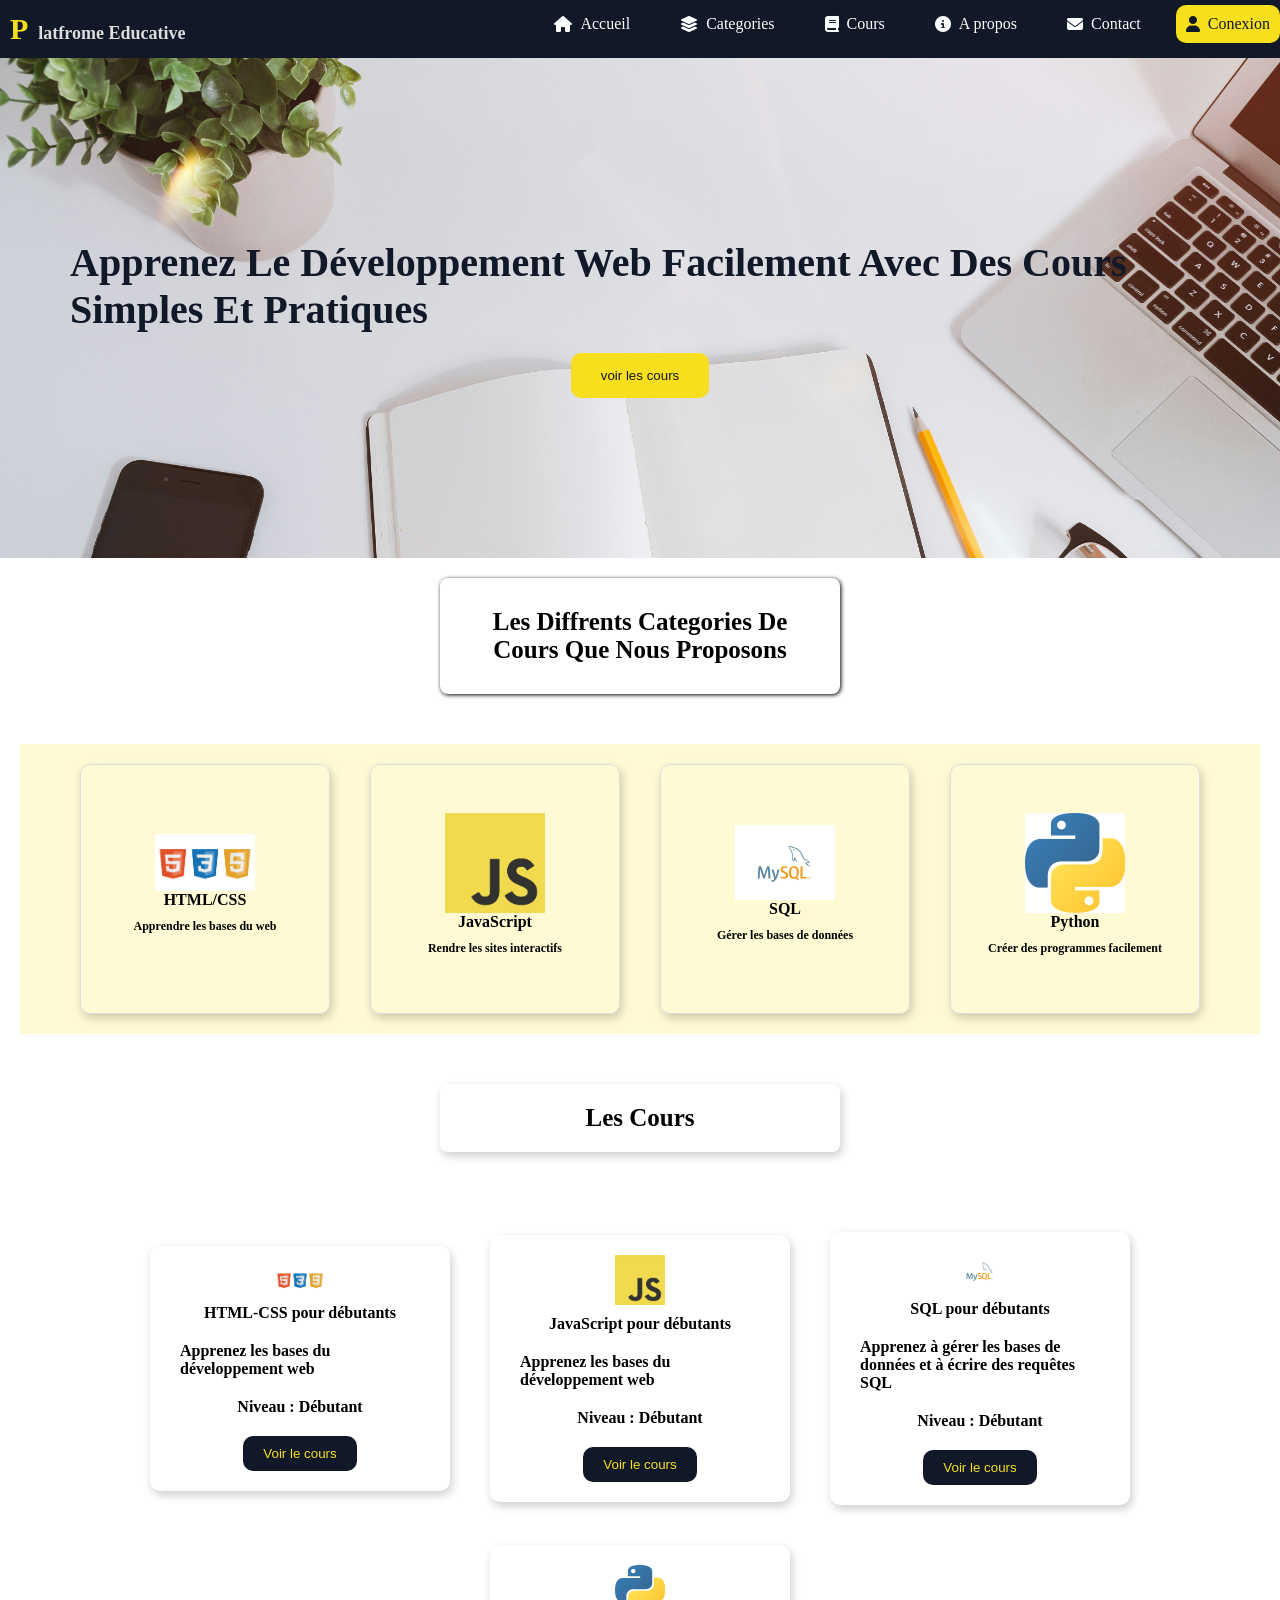
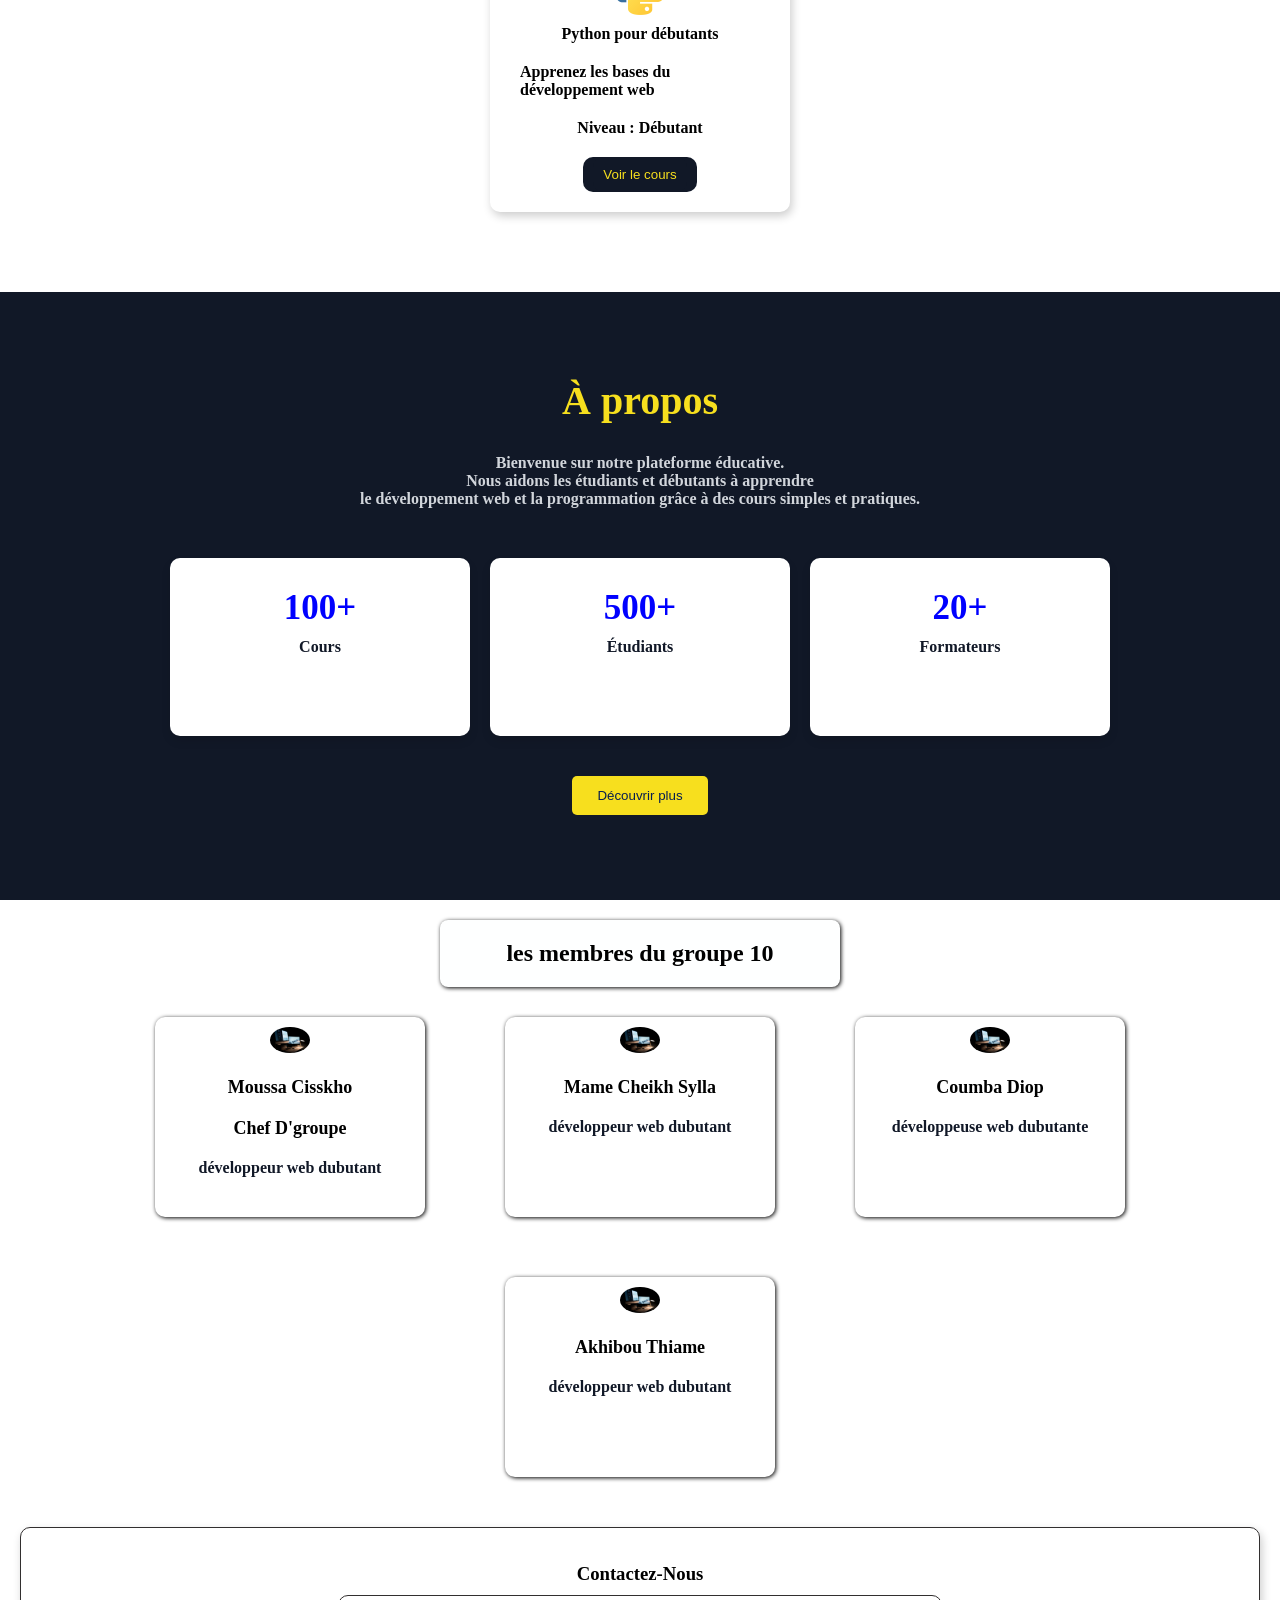
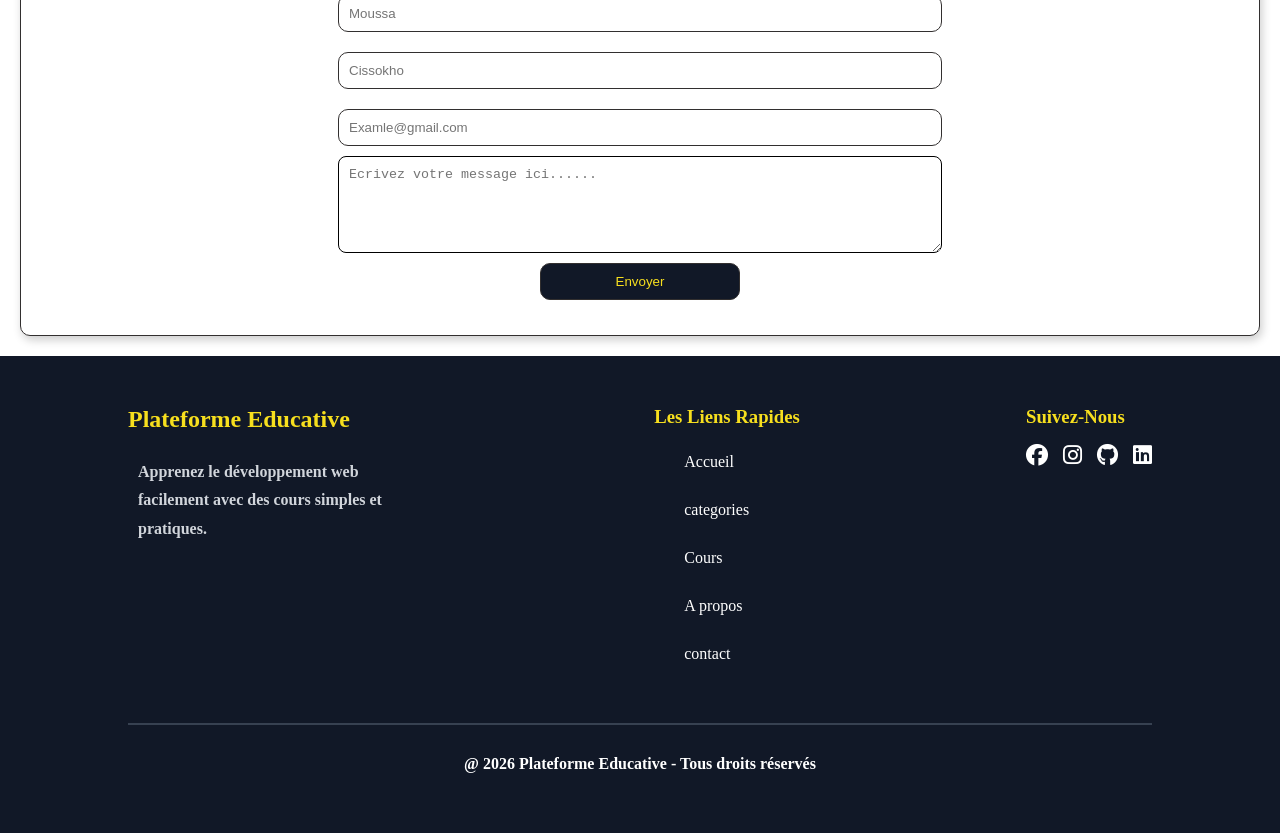
==== commit 03c4b90f: "mise a jour de couleur" ====
--- a/index.html
+++ b/index.html
@@ -67,7 +67,7 @@
             </div>
         </section>
         <div class="titre-categories">
-            <h2>Les diffrents categories</h2>
+            <h2>Les diffrents categories de cours que nous proposons</h2>
         </div>
         <!-- la section categories -->
         <section id="categories" class="categories">
@@ -96,13 +96,14 @@
 
             </div>
         </section>
-        <!-- la titre de la section-->
-        <div class="titre-cours">
-            <h2>Les cours</h2>
-        </div>
+       
         <!-- la section cours -->
 
         <section id="Cours" class="cours">
+            <!-- la titre de la section-->
+            <div class="titre-cours">
+                <h2>Les cours</h2>
+            </div>
             <div class="conteneur-cours">
                 <div class="carte-cours">
                     <img src="images/ht-cs.jpg" alt="html-css">
@@ -174,6 +175,36 @@
                 </div>
 
                 <button>Découvrir plus</button>
+            </div>
+        </section>
+        <!-- la section de l'equipe  -->
+        <section class="equipe">
+            <div class="titre-equipe">
+                <h2>les membres du groupe 10</h2>
+            </div>
+            <div class="contenu-equipe">
+                <div class="carte-equipe">
+                    <img src="images/h1.jpg" alt="">
+                    <h3>Moussa Cisskho</h3>
+                    <h3>chef d'groupe</h3>
+                    <p>développeur web dubutant</p>
+                </div>
+                <div class="carte-equipe">
+                    <img src="images/h1.jpg" alt="">
+                    <h3>Mame cheikh sylla</h3>
+                    <p>développeur web dubutant</p>
+        
+                </div>
+                <div class="carte-equipe">
+                    <img src="images/h1.jpg" alt="">
+                    <h3>Coumba diop</h3>
+                    <p>développeuse web dubutante</p>
+                </div>
+                <div class="carte-equipe">
+                    <img src="images/h1.jpg" alt="">
+                    <h3>Akhibou thiame</h3>
+                    <p>développeur web dubutant</p>
+                </div>
             </div>
         </section>
         <!-- section conatact -->
@@ -183,47 +214,19 @@
                 <input type="text" name="nom" placeholder="Moussa">
                 <input type="text" name="Cissokho" placeholder="Cissokho">
                 <input type="email" name="email" placeholder="Examle@gmail.com">
+                <textarea name="message" id="message" rows="5" cols="50" placeholder="Ecrivez votre message ici......"></textarea>
                 <input type="submit" class="submit" value="Envoyer">
 
             </form>
         </section>
-        <!-- la section de l'equipe  -->
-        <section class="equipe">
-            <div class="titre-equipe">
-                <h2>notre equipe</h2>
-            </div>
-            <div class="contenu-equipe">
-                <div class="carte-equipe">
-                    <img src="images/h1.jpg" alt="">
-                    <h3>Moussa Cisskho</h3>
-                    <h3>chef d'equipe</h3>
-                    <p>développeur web dubutant</p>
-                </div>
-                <div class="carte-equipe">
-                    <img src="images/h1.jpg" alt="">
-                    <h3>Mame cheikh sylla</h3>
-                    <p>développeur web dubutant</p>
-
-                </div>
-                <div class="carte-equipe">
-                    <img src="images/h1.jpg" alt="">
-                    <h3>Coumba diop</h3>
-                    <p>développeuse web dubutante</p>
-                </div>
-                <div class="carte-equipe">
-                    <img src="images/h1.jpg" alt="">
-                    <h3>Akhibou thiame</h3>
-                    <p>développeur web dubutant</p>
-                </div>
-            </div>
-        </section>
+     
     </main>
     <!-- le footer -->
     <footer class="footer">
 
         <div class="footer-contenu">
 
-            <!-- logo -->
+            <!--le logo -->
             <div class="footer-logo">
                 <h2>Plateforme Educative</h2>
                 <p>
@@ -234,7 +237,7 @@
 
             <!-- liens -->
             <div class="footer-liens">
-                <h3>Liens rapides</h3>
+                <h3> Les Liens Rapides </h3>
 
                 <ul>
                     <li><a href="#hero">Accueil</a></li>
@@ -247,7 +250,7 @@
 
             <!-- nos réseaux sociaux -->
             <div class="footer-social">
-                <h3>Suivez-nous</h3>
+                <h3>Suivez-Nous</h3>
 
                 <div class="icons">
                     <a href="#">
--- a/style.css
+++ b/style.css
@@ -4,6 +4,7 @@
     box-sizing: border-box;
 }
 
+
 /* les diffrents  les couleurs
 le coul principal: #111827 
 le 2éme #f7df1e ET le blanc*/
@@ -53,6 +54,7 @@
     text-decoration: none;
     color: #feffff;
     padding: 15px;
+    margin-left: 20px;
 }
 
 ul li a:hover {
@@ -70,6 +72,7 @@
 #conexion:hover {
     background-color: #032369;
     color: #f7df1e;
+
 }
 
 /* la section hero */
@@ -121,18 +124,20 @@
 
 /* titre-categories */
 .titre-categories {
-    display: flex;
-    justify-content: center;
-    align-items: center;
-    margin-bottom: 20px;
+
+    margin: auto;
+    padding: 10px;
     margin-top: 20px;
-    background-color: #ffffff;
-    box-shadow: 2px 4px 10px rgba(0, 0, 0, 0.2);
+    background-color: #feffff;
+    width: 400px;
+    border-radius: 8px;
+    box-shadow: 1px 1px 4px black;
 }
 
 .titre-categories h2 {
     font-size: 25px;
     padding: 20px;
+    text-align: center;
     text-transform: capitalize;
 }
 
@@ -189,11 +194,13 @@
 
 /* titre-cours */
 .titre-cours {
+    width: 400px;
     display: flex;
     justify-content: center;
     align-items: center;
     margin-bottom: 20px;
     background-color: #ffffff;
+    border-radius: 8px;
     box-shadow: 2px 4px 10px rgba(0, 0, 0, 0.2);
 }
 
@@ -225,7 +232,7 @@
 }
 
 .conteneur-cours img {
-    width: 60px;
+    width: 50px;
     height: auto;
 }
 
@@ -337,6 +344,67 @@
 .tous-contenu-apropos button:hover {
     background-color: #081f50;
     color: #f7df1e;
+}
+
+/* la section de l'equipe */
+.equipe {
+    display: flex;
+    justify-content: center;
+    text-align: center;
+    flex-direction: column;
+
+}
+
+.titre-equipe {
+    margin: auto;
+    padding: 20px;
+    background-color: #feffff;
+    width: 400px;
+    border-radius: 8px;
+    box-shadow: 1px 1px 4px black;
+}
+
+.contenu-equipe {
+    display: flex;
+    justify-content: center;
+    align-items: center;
+    flex-wrap: wrap;
+    text-align: center;
+}
+
+.carte-equipe {
+    margin: 30px 40px;
+    width: 270px;
+    border: none;
+    box-shadow: 1px 1px 4px black;
+    border-radius: 10px;
+    height: 200px;
+    transition: 0.1s;
+}
+
+.carte-equipe:hover {
+    transform: scale(1.1);
+}
+
+.carte-equipe img {
+    width: 60px;
+    padding: 10px;
+    height: auto;
+    border-radius: 50%;
+}
+
+.carte-equipe h3 {
+    text-transform: capitalize;
+    padding: 10px;
+    font-weight: bold;
+    font-size: 18px;
+
+}
+
+.carte-equipe p {
+    color: #111827;
+    font-weight: bold;
+    font-size: 16px;
 }
 
 /* la partie contact  */
@@ -365,6 +433,7 @@
 
 form h3 {
     margin-top: 20px;
+    text-transform: capitalize;
 }
 
 input {
@@ -387,6 +456,13 @@
     color: #111827;
 }
 
+textarea {
+    width: 50%;
+    padding: 10px;
+    border: 1px solid #000000;
+    border-radius: 8px;
+}
+
 /* la partie formulaire de pour se conectez */
 .formulaire {
     display: flex;
@@ -418,68 +494,6 @@
     color: #f7df1e;
     width: 200px;
 }
-
-/*  la section de l'equipe */
-.equipe {
-    display: flex;
-    justify-content: center;
-    text-align: center;
-    flex-direction: column;
-
-}
-
-.titre-equipe {
-    display: flex;
-    justify-content: center;
-    align-items: center;
-    padding: 10px;
-    background-color: #feffff;
-    box-shadow: 1px 1px 4px black;
-}
-
-.contenu-equipe {
-    display: flex;
-    justify-content: center;
-    align-items: center;
-    flex-wrap: wrap;
-    text-align: center;
-}
-
-.carte-equipe {
-    margin: 30px 40px;
-    width: 300px;
-    border: none;
-    box-shadow: 1px 1px 4px black;
-    border-radius: 10px;
-    height: 200px;
-    transition: 0.1s;
-}
-
-.carte-equipe:hover {
-    transform: scale(1.1);
-}
-
-.carte-equipe img {
-    width: 90px;
-    padding: 10 px;
-    height: auto;
-    border-radius: 50%;
-}
-
-.carte-equipe h3 {
-    text-transform: capitalize;
-    padding: 10px;
-    font-weight: bold;
-    font-size: 20px;
-
-}
-
-.carte-equipe p {
-    color: #111827;
-    font-weight: bold;
-    font-size: 20px;
-}
-
 
 /* le footer */
 .footer {
@@ -637,7 +651,8 @@
         height: auto;
     }
 
-    input {
+    input,
+    textarea {
         width: 90%;
     }
 
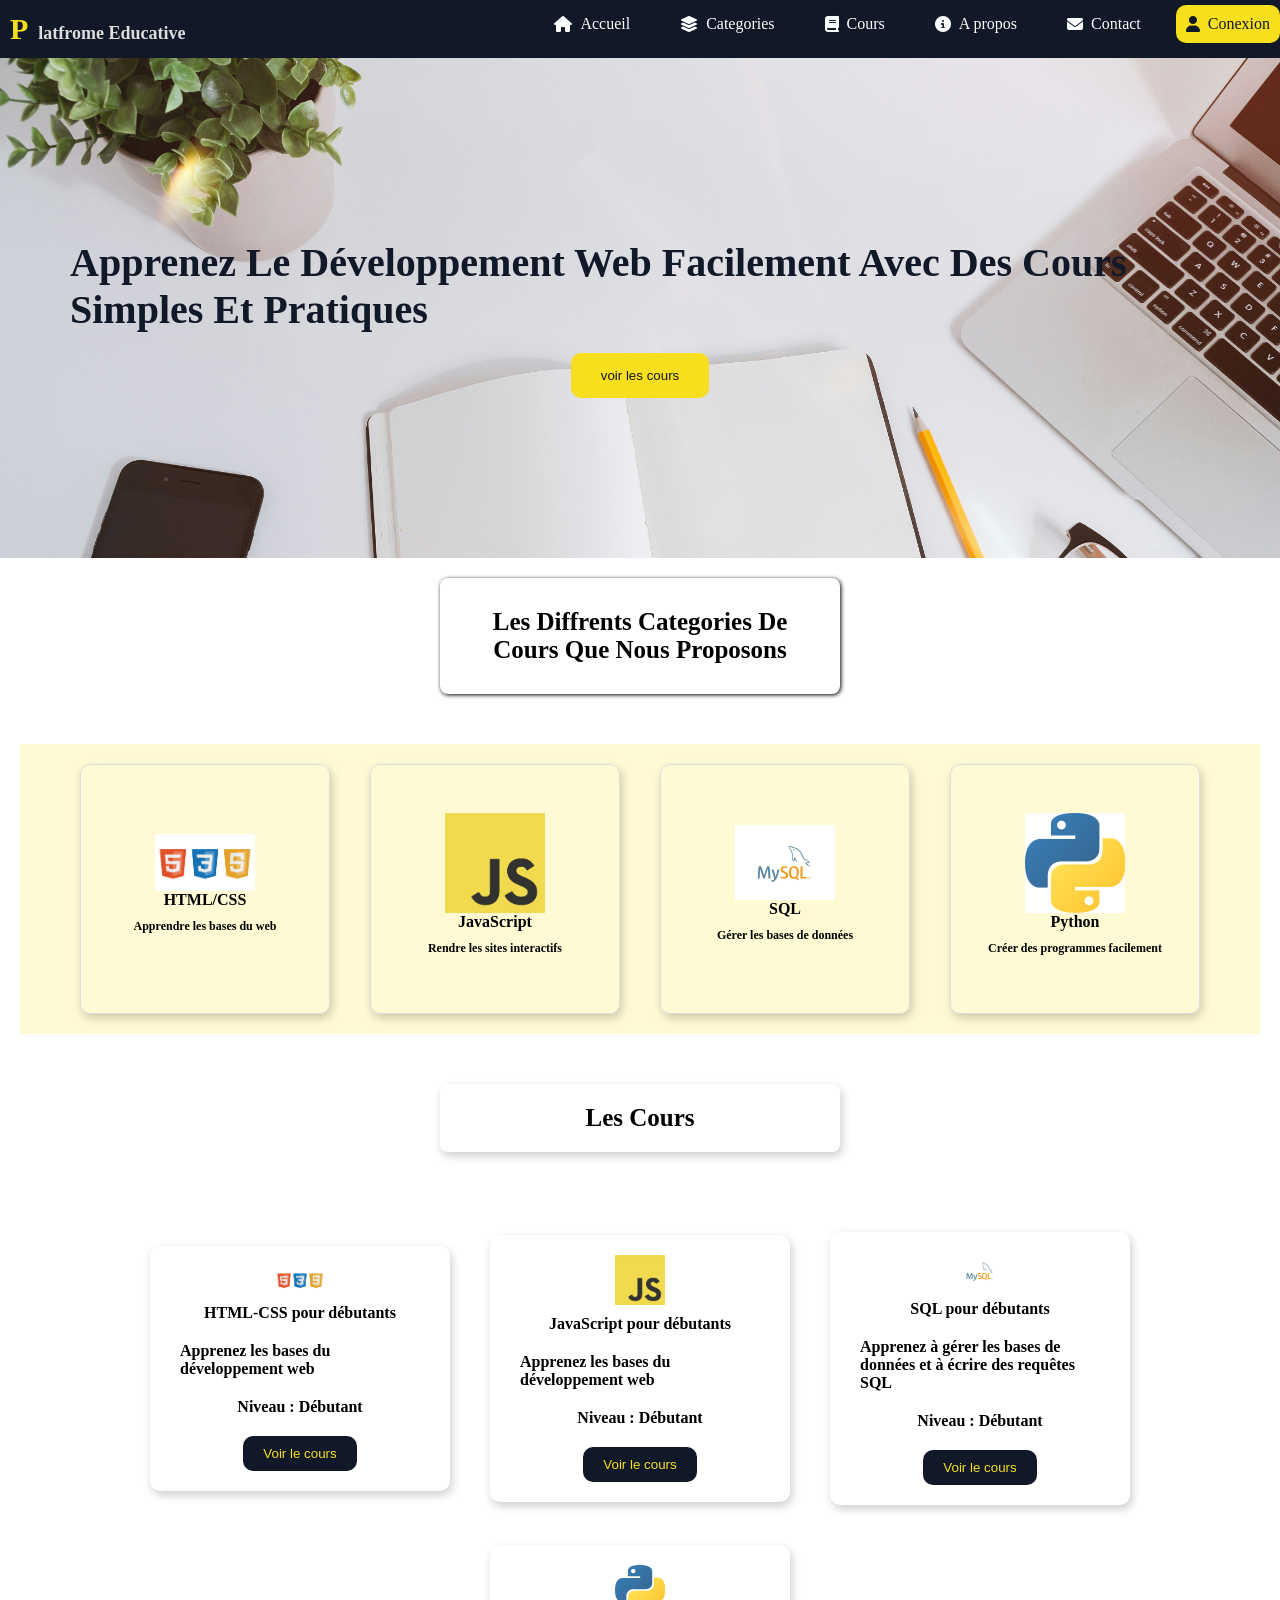
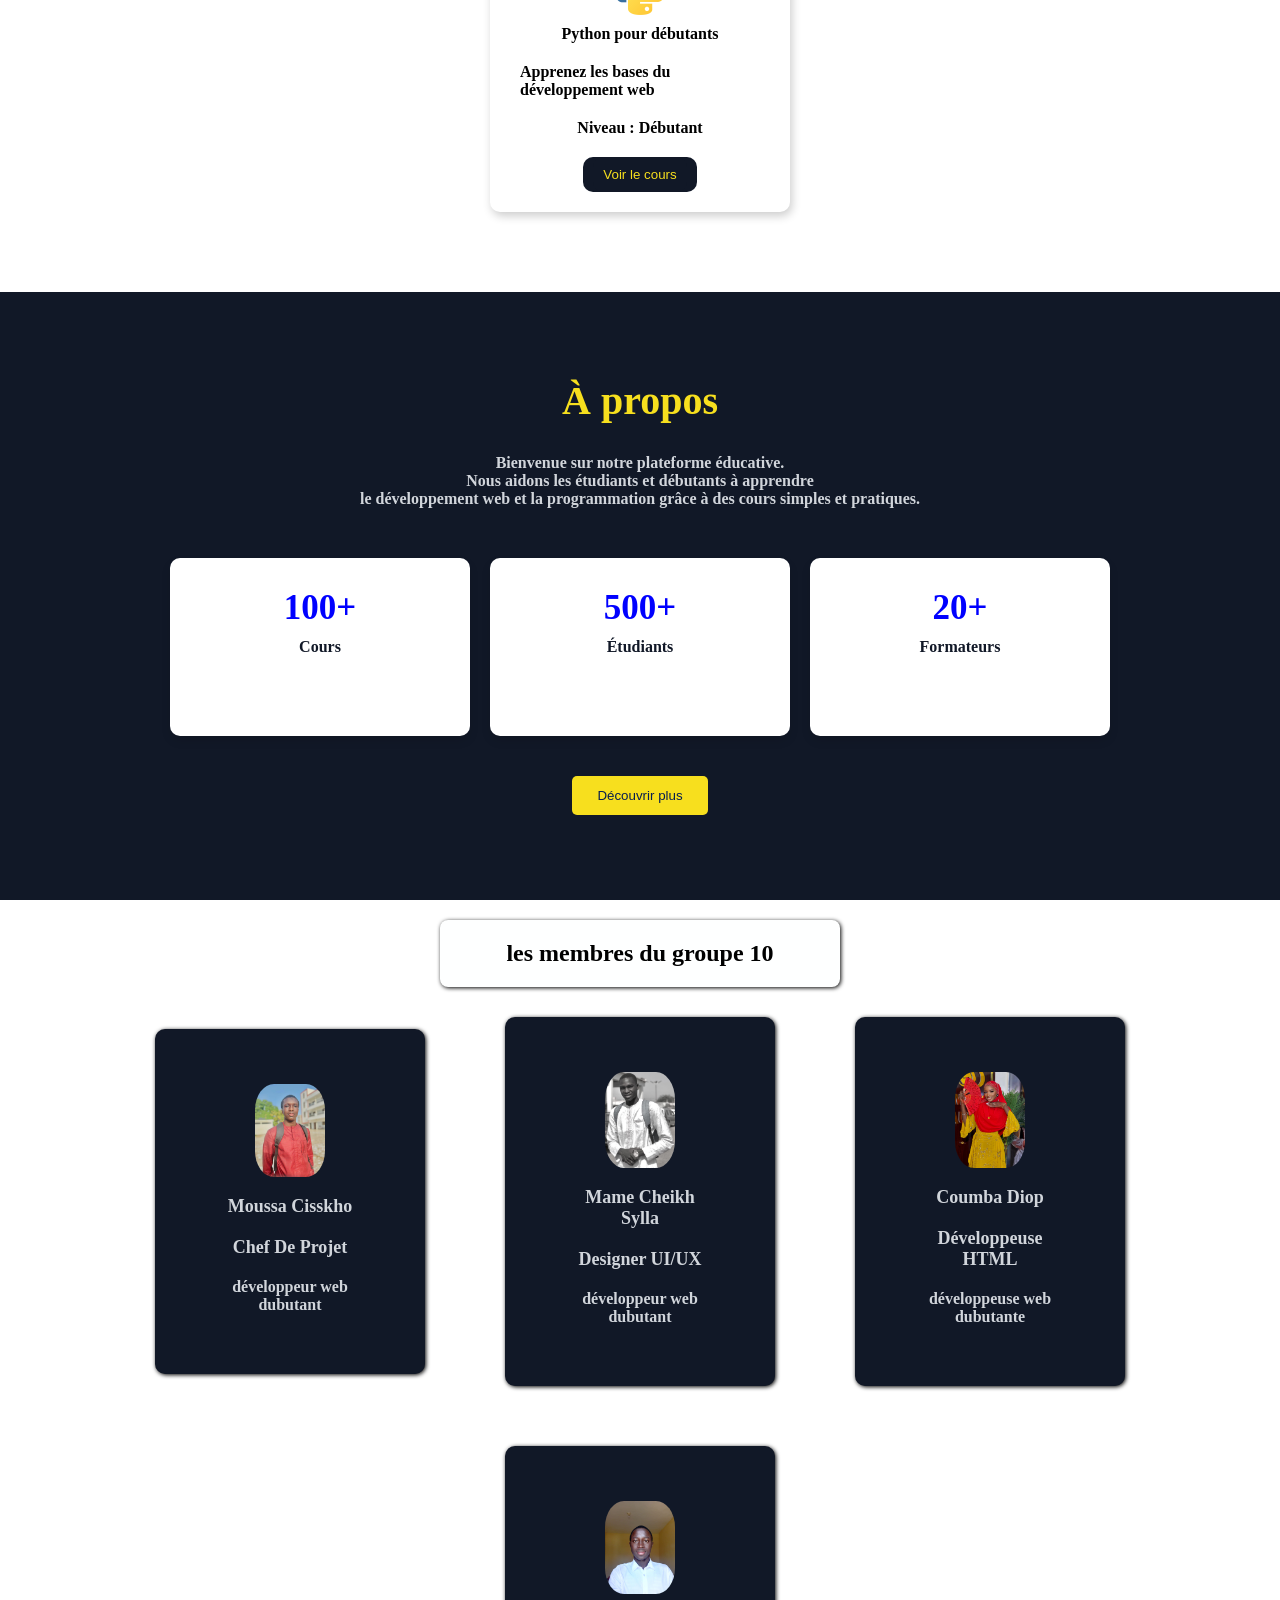
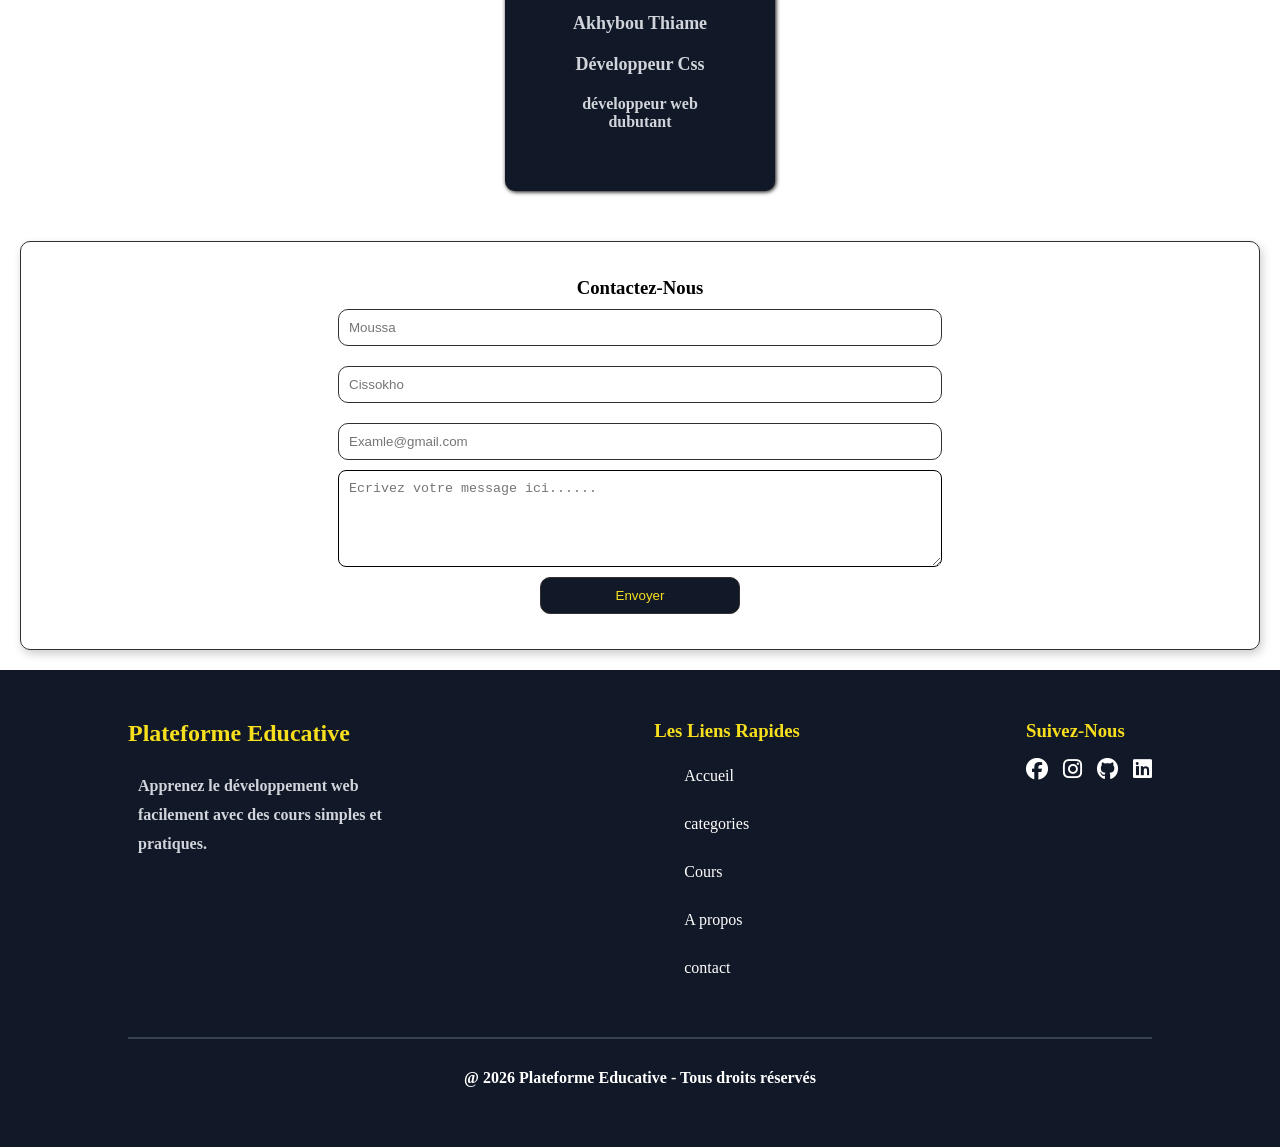
==== commit 3ee34707: "la toute dernier mise a jour" ====
--- a/index.html
+++ b/index.html
@@ -63,7 +63,7 @@
                     des cours simples et pratiques
                 </h1>
 
-                <button><a href="#cours">voir les cours</a></button>
+                <button><a href="#Cours">voir les cours</a></button>
             </div>
         </section>
         <div class="titre-categories">
@@ -184,25 +184,28 @@
             </div>
             <div class="contenu-equipe">
                 <div class="carte-equipe">
-                    <img src="images/h1.jpg" alt="">
-                    <h3>Moussa Cisskho</h3>
-                    <h3>chef d'groupe</h3>
+                    <img src="images/m.JPG" alt="">
+                    <h2>Moussa Cisskho</h2>
+                    <h3>chef de projet</h3>
                     <p>développeur web dubutant</p>
                 </div>
                 <div class="carte-equipe">
-                    <img src="images/h1.jpg" alt="">
-                    <h3>Mame cheikh sylla</h3>
+                    <img src="images/MAME CH.JPG" alt="">
+                    <h2>Mame cheikh sylla</h2>
+                    <h3>designer UI/UX</h3>
                     <p>développeur web dubutant</p>
         
                 </div>
                 <div class="carte-equipe">
-                    <img src="images/h1.jpg" alt="">
-                    <h3>Coumba diop</h3>
+                    <img src="images/COMBA.jpeg" alt="">
+                    <h2>Coumba diop</h2>
+                    <h3>développeuse HTML</h3>
                     <p>développeuse web dubutante</p>
                 </div>
                 <div class="carte-equipe">
-                    <img src="images/h1.jpg" alt="">
-                    <h3>Akhibou thiame</h3>
+                    <img src="images/THIAME.jpeg" alt="">
+                    <h2>Akhybou thiame</h2>
+                    <h3>développeur css</h3>
                     <p>développeur web dubutant</p>
                 </div>
             </div>
--- a/style.css
+++ b/style.css
@@ -81,7 +81,6 @@
     background-image: url('images/h1.jpg');
     background-image: url('images/h3.jpg'); */
     background-image: url('images/h2.jpg');
-    /* background-color: #111827; */
     background-size: cover;
     background-repeat: no-repeat;
     padding: 50px;
@@ -375,10 +374,13 @@
 .carte-equipe {
     margin: 30px 40px;
     width: 270px;
+    padding: 50px;
+    background-color: #111827;
     border: none;
     box-shadow: 1px 1px 4px black;
     border-radius: 10px;
-    height: 200px;
+    /* height: 200px; */
+    height: auto;
     transition: 0.1s;
 }
 
@@ -387,22 +389,30 @@
 }
 
 .carte-equipe img {
-    width: 60px;
-    padding: 10px;
+    width: 80px;
+    padding: 5px;
     height: auto;
-    border-radius: 50%;
-}
-
+    border-radius: 30%;
+}
+.carte-equipe h2{
+    text-transform: capitalize;
+        padding: 10px;
+        font-weight: bold;
+        font-size: 18px;
+        color: #d1d5db;
+}
 .carte-equipe h3 {
     text-transform: capitalize;
     padding: 10px;
     font-weight: bold;
     font-size: 18px;
+    color: #d1d5db;
 
 }
 
 .carte-equipe p {
     color: #111827;
+    color: #d1d5db;
     font-weight: bold;
     font-size: 16px;
 }
@@ -471,12 +481,14 @@
     flex-wrap: wrap;
     flex-direction: column;
     height: 76vh;
-    background-color: #032369;
+    /* background-color: #032369; */
+    background-image: url('images/h1.jpg');
 }
 
 .formulaire form {
     background-color: #feffff;
     border-radius: 10px;
+    width: 80%;
 
 }
 
@@ -492,6 +504,11 @@
 .formulaire input[type="submit"] {
     background-color: #111827;
     color: #f7df1e;
+    width: 200px;
+}
+.formulaire input[type="submit"]:hover {
+  background-color: #f7df1e;
+    color: #000000;
     width: 200px;
 }
 
